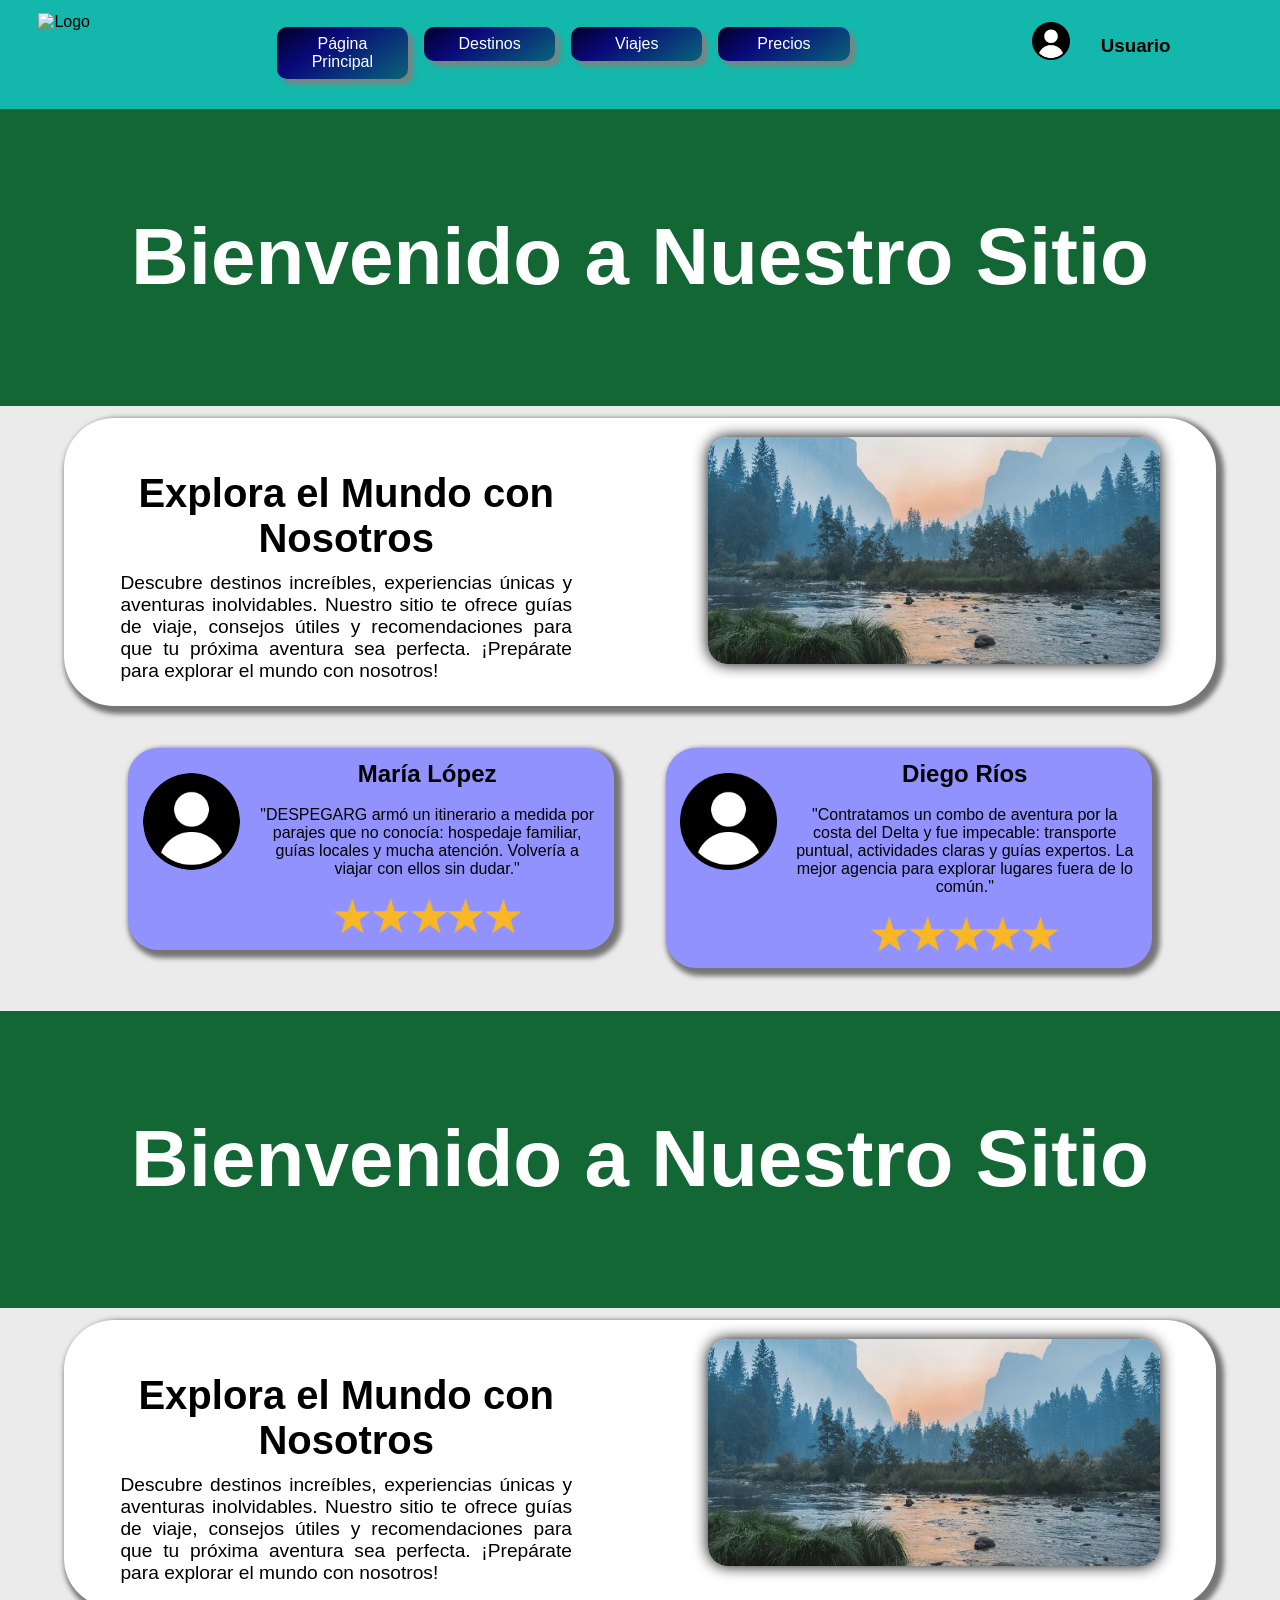
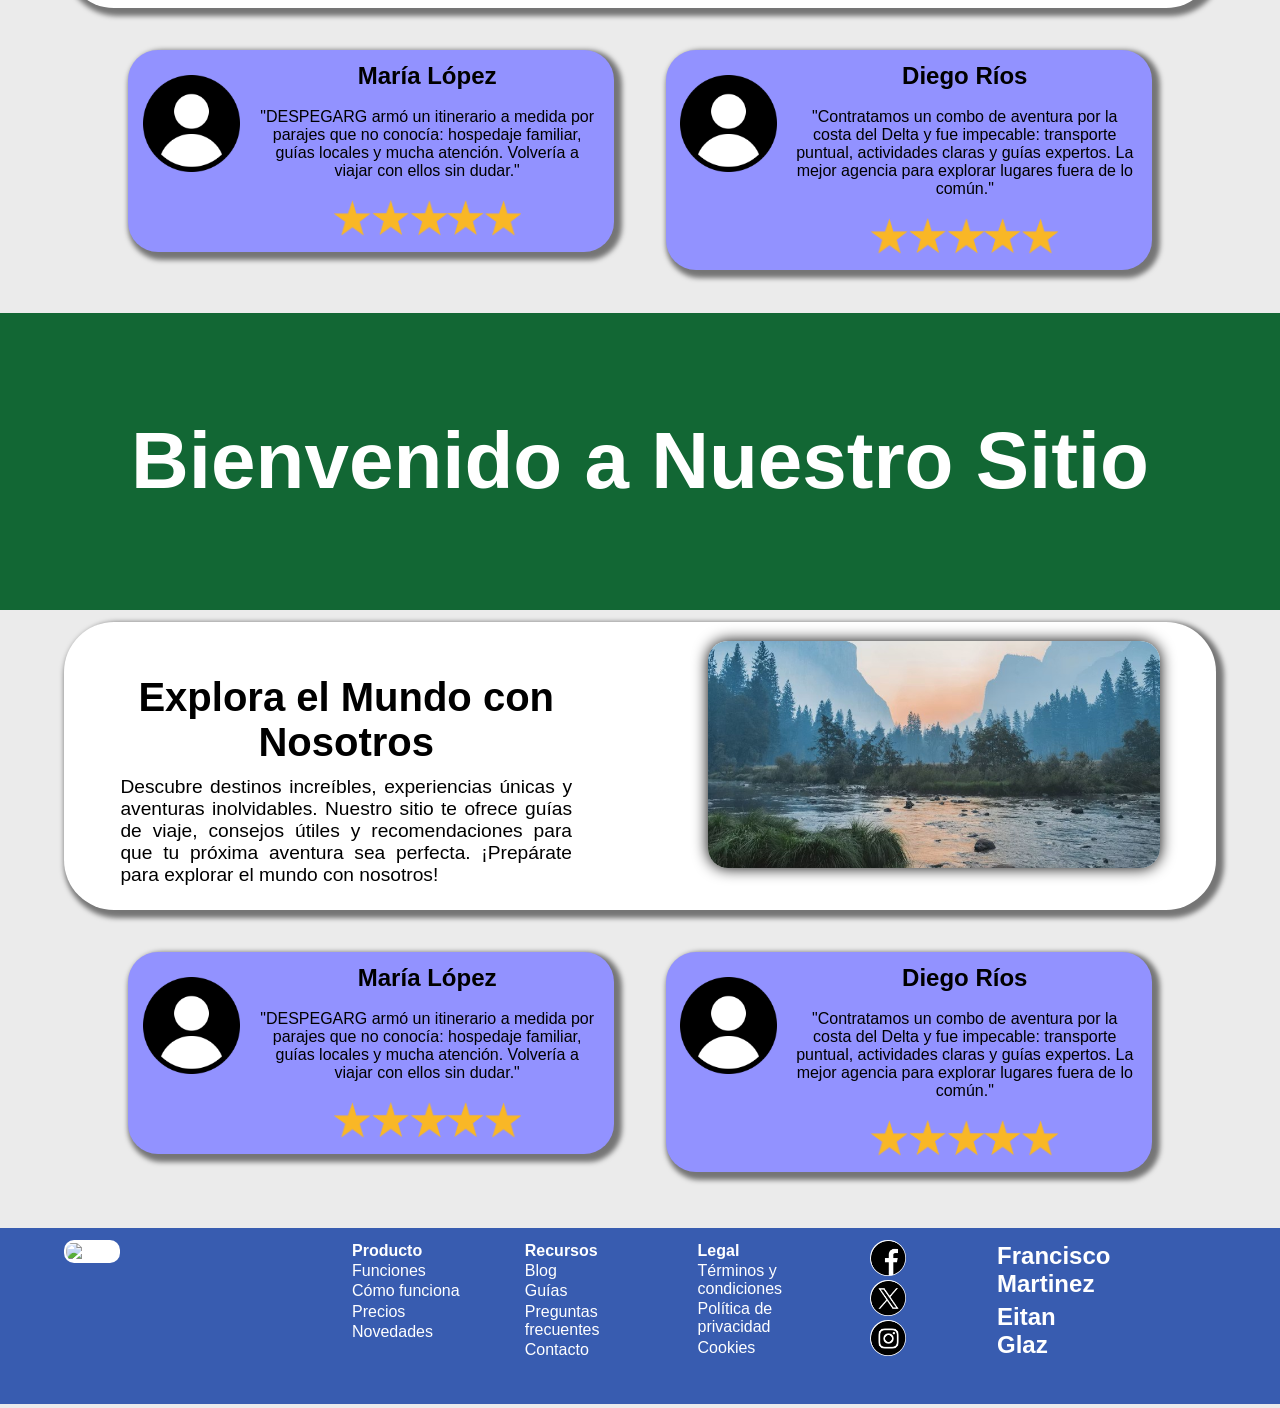
==== sitio/Destinos.html @ 337cfd28 "Empeze la pagina de precios" ====
<!DOCTYPE html>
<html lang="en">
<head>
    <meta charset="UTF-8">
    <meta name="viewport" content="width=device-width, initial-scale=1.0">
    <link rel="stylesheet" href="style.css">
    <title>Document</title>
</head>

<body>
    <header class="h1">
        <img src="img/despegar.png" alt="Logo">
        <nav class="h1">
            <ul class="h1">
                <li class="h1"><a href="index.html">Página Principal</a></li>
                <li class="h1"><a href="Destinos.html">Destinos</a></li>
                <li class="h1"><a href="Viaje.html">Viajes</a></li>
                <li class="h1"><a href="precios.html">Precios</a></li>
            </ul>
        </nav>
        <div>
            <img src="img/usuario.png" alt="User">
            <h3>Usuario</h3>
        </div>
    </header>

    <main>
        <section class="banner" style="background-color: #126734;">
                <h1>Bienvenido a Nuestro Sitio</h1>
        </section>
        <section class="doble">
            <div class="izquierda">
                <h1>Explora el Mundo con Nosotros</h1>
                <p>Descubre destinos increíbles, experiencias únicas y aventuras inolvidables. Nuestro sitio te ofrece guías de viaje, consejos útiles y recomendaciones para que tu próxima aventura sea perfecta. ¡Prepárate para explorar el mundo con nosotros!</p>
            </div>
            <div class="derecha">
                 <img src="img/foto.jpg" alt="Travel Image">   
            </div>
        </section>
        <section class="reseña">
            <div class="floatIzquierda">
                <img class="circulo" src="img/usuario.png" alt="">
                <div>
                    <h2>María López</h2>
                    <p>"DESPEGARG armó un itinerario a medida por parajes que no conocía: hospedaje familiar, guías locales y mucha atención. Volvería a viajar con ellos sin dudar."</p>
                    <img class="estrellas" src="img/5_ESTRELLAS.png" alt="">
                </div>
            </div>
             <div class="floatDerecha">
                <img src="img/usuario.png" alt="">
                <div>
                    <h2>Diego Ríos</h2>
                    <p>"Contratamos un combo de aventura por la costa del Delta y fue impecable: transporte puntual, actividades claras y guías expertos. La mejor agencia para explorar lugares fuera de lo común."</p>
                    <img class="estrellas" src="img/5_ESTRELLAS.png" alt="">
                </div>
            </div>
        </section>
        <section class="banner" style="background-color: #126734;">
                <h1>Bienvenido a Nuestro Sitio</h1>
        </section>
        <section class="doble">
            <div class="izquierda">
                <h1>Explora el Mundo con Nosotros</h1>
                <p>Descubre destinos increíbles, experiencias únicas y aventuras inolvidables. Nuestro sitio te ofrece guías de viaje, consejos útiles y recomendaciones para que tu próxima aventura sea perfecta. ¡Prepárate para explorar el mundo con nosotros!</p>
            </div>
            <div class="derecha">
                 <img src="img/foto.jpg" alt="Travel Image">   
            </div>
        </section>
        <section class="reseña">
            <div class="floatIzquierda">
                <img src="img/usuario.png" alt="">
                <div>
                    <h2>María López</h2>
                    <p>"DESPEGARG armó un itinerario a medida por parajes que no conocía: hospedaje familiar, guías locales y mucha atención. Volvería a viajar con ellos sin dudar."</p>
                    <img class="estrellas" src="img/5_ESTRELLAS.png" alt="">
                </div>
            </div>
             <div class="floatDerecha">
                <img src="img/usuario.png" alt="">
                <div>
                    <h2>Diego Ríos</h2>
                    <p>"Contratamos un combo de aventura por la costa del Delta y fue impecable: transporte puntual, actividades claras y guías expertos. La mejor agencia para explorar lugares fuera de lo común."</p>
                    <img class="estrellas" src="img/5_ESTRELLAS.png" alt="">
                </div>
            </div>
        </section>
        <section class="banner" style="background-color: #126734;">
                <h1>Bienvenido a Nuestro Sitio</h1>
        </section>
        <section class="doble">
            <div class="izquierda">
                <h1>Explora el Mundo con Nosotros</h1>
                <p>Descubre destinos increíbles, experiencias únicas y aventuras inolvidables. Nuestro sitio te ofrece guías de viaje, consejos útiles y recomendaciones para que tu próxima aventura sea perfecta. ¡Prepárate para explorar el mundo con nosotros!</p>
            </div>
            <div class="derecha">
                 <img src="img/foto.jpg" alt="Travel Image">   
            </div>
        </section>
        <section class="reseña">
            <div class="floatIzquierda">
                <img src="img/usuario.png" alt="">
                <div>
                    <h2>María López</h2>
                    <p>"DESPEGARG armó un itinerario a medida por parajes que no conocía: hospedaje familiar, guías locales y mucha atención. Volvería a viajar con ellos sin dudar."</p>
                    <img class="estrellas" src="img/5_ESTRELLAS.png" alt="">
                </div>
            </div>
             <div class="floatDerecha">
                <img src="img/usuario.png" alt="">
                <div>
                    <h2>Diego Ríos</h2>
                    <p>"Contratamos un combo de aventura por la costa del Delta y fue impecable: transporte puntual, actividades claras y guías expertos. La mejor agencia para explorar lugares fuera de lo común."</p>
                    <img class="estrellas" src="img/5_ESTRELLAS.png" alt="">
                </div>
            </div>
        </section>
    </main>

    <footer>
        <div class="columna columnaBig">
            <img src="img/despegar.png" alt="Logo">
        </div>
        <div class="columna columnaSmall">
            <p><strong>Producto</strong></p>
            <p>Funciones</p>
            <p>Cómo funciona</p>
            <p>Precios</p>
            <p>Novedades</p>
        </div>
        <div class="columna columnaSmall">
            <p><strong>Recursos</strong></p>
            <p>Blog</p>
            <p>Guías</p>
            <p>Preguntas frecuentes</p>
            <p>Contacto</p>
        </div>
        <div class="columna columnaSmall">
            <p><strong>Legal</strong></p>
            <p>Términos y condiciones</p>
            <p>Política de privacidad</p>
            <p>Cookies</p>
        </div>
        <div class="columna columnaRedes">
                <img src="img/facebook.png" alt="" width="">
                <img src="img/twitter.png" alt="">
                <img src="img/instagram.png" alt="">
        </div>
            <div class="columna columnaSmall">
            <h2>Francisco Martinez</h2>
            <h2>Eitan Glaz</h2>
        </div>

    </footer>
</body>

</html>
---- sitio/style.css ----
*{
    margin: 0%;
    padding: 0%;
}

body{
    font-family: Arial, Helvetica, sans-serif;
    background-color: rgb(235, 235, 235);
}

/* Tipo de section: header */

.h1{
    background-color: #13B7AB;
    width: 100%;
    display: inline-block; /*Fórmula para determinar contenedores*/
    box-shadow: 4px 4px 5px 4px rgba(0,0,0,0.5);
}
.fixed{
    position: sticky;
    top: 0;
    left: 0;
    width: 100%;
    z-index: 1000;
}
.h1 img{
    width: 15%;
    margin-left: 3%;
    margin-top: 1%;
    margin-bottom: 1%;
    float: left;
}
.h1 nav{
    width: 50%;
    margin-left: 3%;
    margin-top: 1.5%;
    margin-bottom: 1%;
    display: inline-block;
    box-shadow: none;
}
.h1 nav ul{
    box-shadow: none;
}
.h1 nav ul li{
    text-align: center;
    width: 18%;
    box-shadow: 5px 5px 5px grey;
    border-radius: 10px;
    background: #020024;
    background: linear-gradient(145deg,rgba(2, 0, 36, 1) 0%, rgba(9, 9, 121, 1) 35%, rgba(9, 100, 121, 1) 100%);
    padding: 1.25%;
    margin: 1.25%;
    margin-bottom: 2%;
    list-style: none;
    float: left;
}
.h1 nav ul li a{
    text-decoration: none;
    color: rgb(255, 255, 255);
}
.h1 div{
    width: 20%;
    margin-top: 1.5%;
    margin-bottom: 1%;
    float: right;
}
.h1 div h3{
    margin-top: 6%;
    margin-left: 30%;
}
/* Tipo de section: baner */

.banner{
    display: inline-block;
    width: 100%;
}

.banner h1{
    color: white;
    text-align: center;
    padding: 8%;
    font-size: 500%;
}

/* Tipo de section: doble*/

.doble{
    display: inline-block;
    width: 90%;
    margin-top: 1%;
    padding-top: 1%;
    padding-bottom: 1%;
    margin-left: 5%;
    margin-right: 5%;
    background-color: white;
    border-radius: 50px;
    box-shadow: 4px 4px 5px 4px rgba(0,0,0,0.5);
}

.doble img{
    width: 80%;
    margin: 1%;
    margin-left: 10%;
    margin-right: 10%;
    height: fit-content;
    border-radius: 20px;
    box-shadow: 0px 0px 15px 0px #000000;
}

.doble h1{
    padding-top: 5%;
    margin: 2%;
    text-align: center;
    margin-left: 5%;
    margin-right: 5%;
    font-size: 250%;
}
.doble p{
    margin: 2%;
    text-align: justify;
    margin-left: 10%;
    margin-right: 10%;
    font-size: 120%;
}

.izquierda{
    width: 49%;
    float: left;
}

.izquierda img{
    float: right;
}

.derecha{
    width: 49%;
    float: right;
}

/* Tipo de section: reseña*/

.reseña{
    display: inline-block;
    width: 100%;
}

.reseña div{
    background-color: rgb(146, 146, 255);
    width: 38%;
    display: inline-block;
    border-radius: 30px;
    box-shadow: 4px 4px 5px 4px rgba(0,0,0,0.5);
}

.floatIzquierda{
    float: left;
    margin-left: 10%;
    margin-top: 3%;
    margin-bottom: 3%;
}

.floatDerecha{
    float: right;
    margin-right: 10%;
    margin-top: 3%;
    margin-bottom: 3%;
}

.reseña div img{
    width: 20%;
    margin-top: 5%;
    margin-left: 3%;
    margin-bottom: 5%;
    float: left;;
}

.circulo{
    border-radius: 100%;
}

.estrellas{
    width: 50% !important;
    margin-top: 0% !important;
    margin-left: 25% !important;
    margin-bottom: 3% !important;
    float: none !important;
}

.reseña div div{
    width: 77%;
    float: right;
    background-color: transparent;
    box-shadow: none;
}

.reseña div div h2{
    text-align: center;
    margin-top: 3%;
}

.reseña div div p{
    text-align: center;
    margin: 5%;
}

/* section: publicidad */

.publicidad{
    display: inline-block;
    margin-top: 2%;
    padding: 1.5%;
    width: 87%;
    margin-left: 5%;
    margin-right: 5%;
    background-color: #385CB0;
    border-radius: 50px;
    box-shadow: 4px 4px 5px 4px rgba(0,0,0,0.5);
}

.publicidad div{
    margin-bottom: 1%;
    margin-top: 1%;
}

.publicidad h1{
    margin-bottom: 2%;
    text-align: center;
    margin-left: 5%;
    margin-right: 5%;
    font-size: 250%;
}

.publicidad p{
    margin: 2%;
    text-align: justify;
    margin-left: 5%;
    margin-right: 5%;
    font-size: 120%;
}

.publicidad li{
    text-align: center;
    width: 18%;
    box-shadow: 5px 5px 5px grey;
    border-radius: 10px;
    background: #020024;
    background: linear-gradient(145deg,rgba(2, 0, 36, 1) 0%, rgba(9, 9, 121, 1) 35%, rgba(9, 100, 121, 1) 100%);
    padding: 1.25%;
    padding-left: 15%;
    padding-right: 15%;
    margin: 1.25%;
    margin-bottom: 4%;
    list-style: none;
    margin-left: 30%;
}

.publicidad a{
    color: white;
    font-size: 200%;
    text-decoration: none;
}

/* Footer */

footer {
        display: inline-block;
        padding-left: 5%;
        padding-right: 5%;
        width: 90%;
        margin-top: 1%;
        padding-top: 1%;
        padding-bottom: 3%;
        background-color: #385CB0;
    }
    
    .columna {
        float: left;
        width: fit-content;
        margin-right: 5%;
        color: rgb(255, 255, 255);
    }
    
    .columnaSmall {
        width: 10%;
    }

    .columnaBig {
        width: 20%;
        
    }

    .columnaBig img {
        width: 100%;
    }
    
    .columna img {
        background-color: rgb(255, 255, 255);
        padding: 1%;
        border-radius: 10px;
    }
    
    .columna p {
        margin-bottom: 2%;
        margin-top: 1%;
    }

    .columna h2 {
        margin-bottom: 5%;
        margin-top: 1%;
    }

    .columnaRedes {
       width: 6%;
    }
    .columnaRedes img{
        width: 50%;
        margin-right: 25%;
        border-radius: 100%;
        background-color: rgb(255, 255, 255);
    }
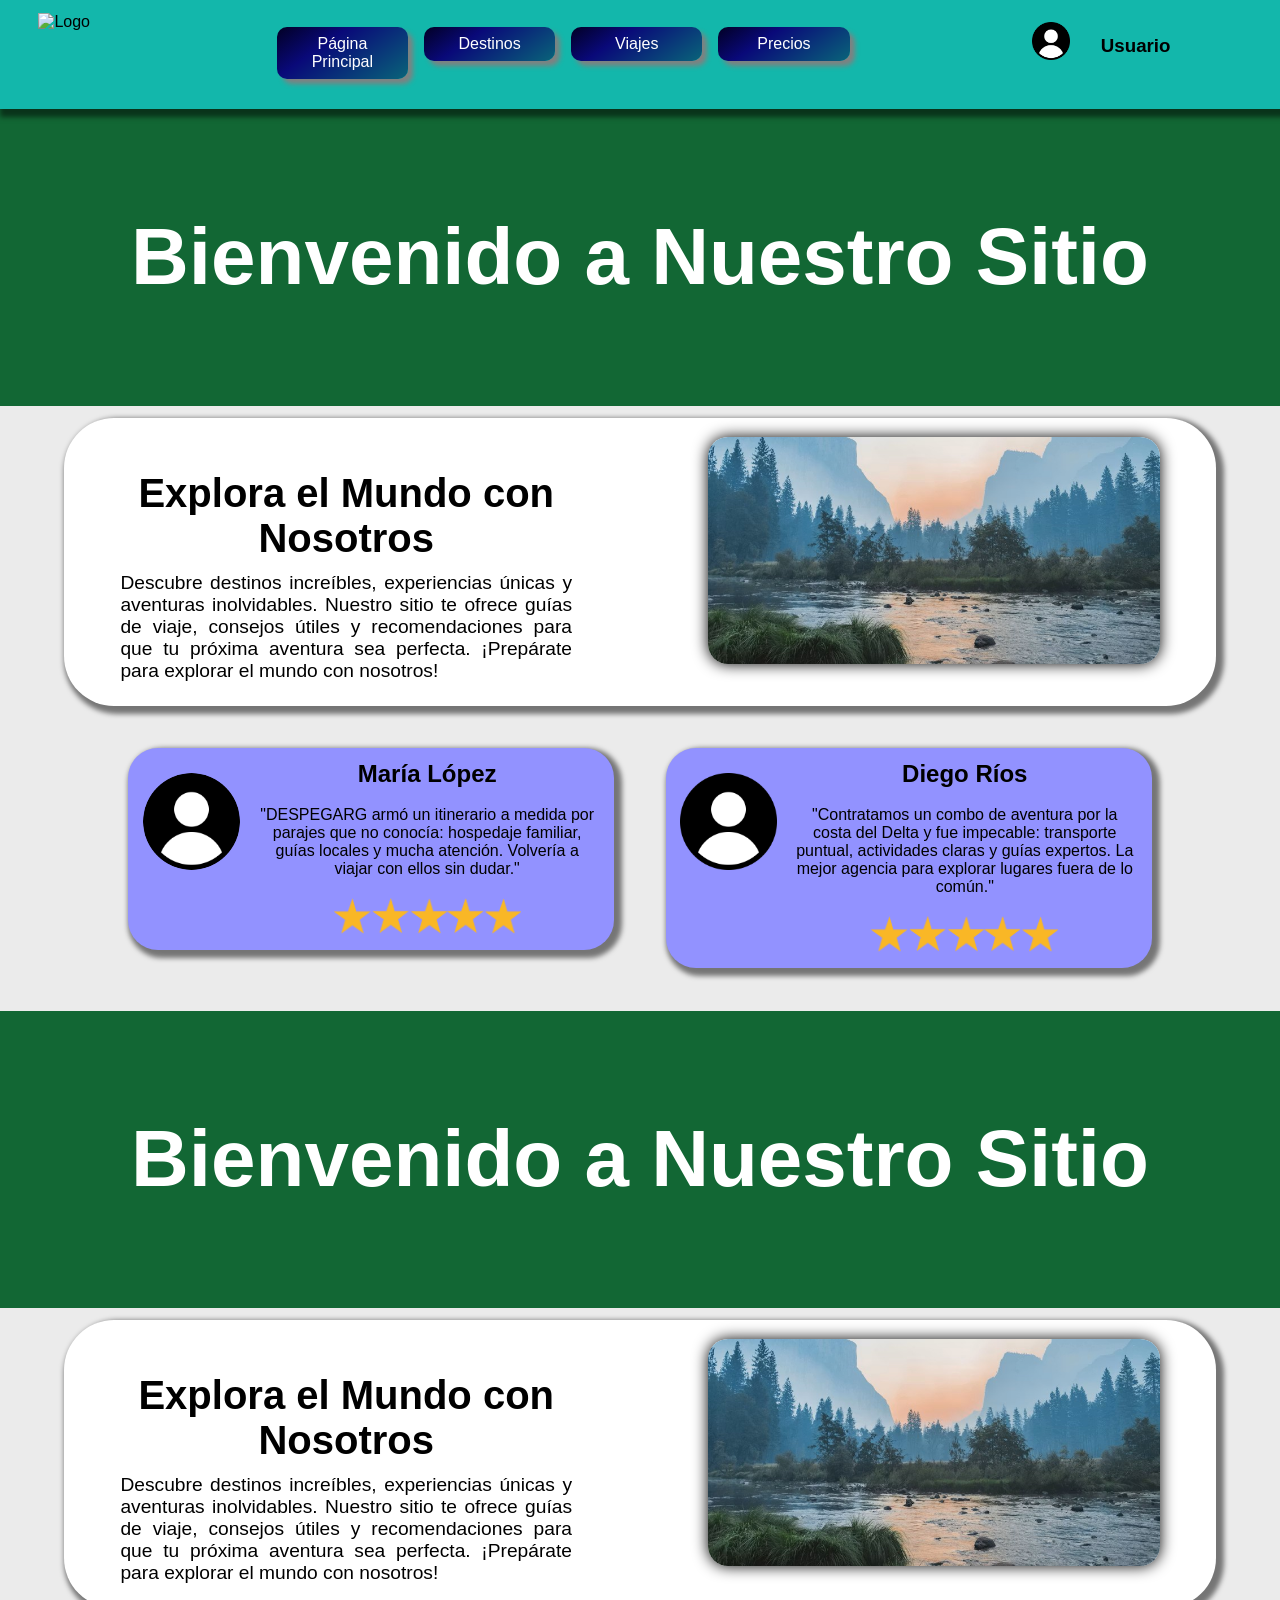
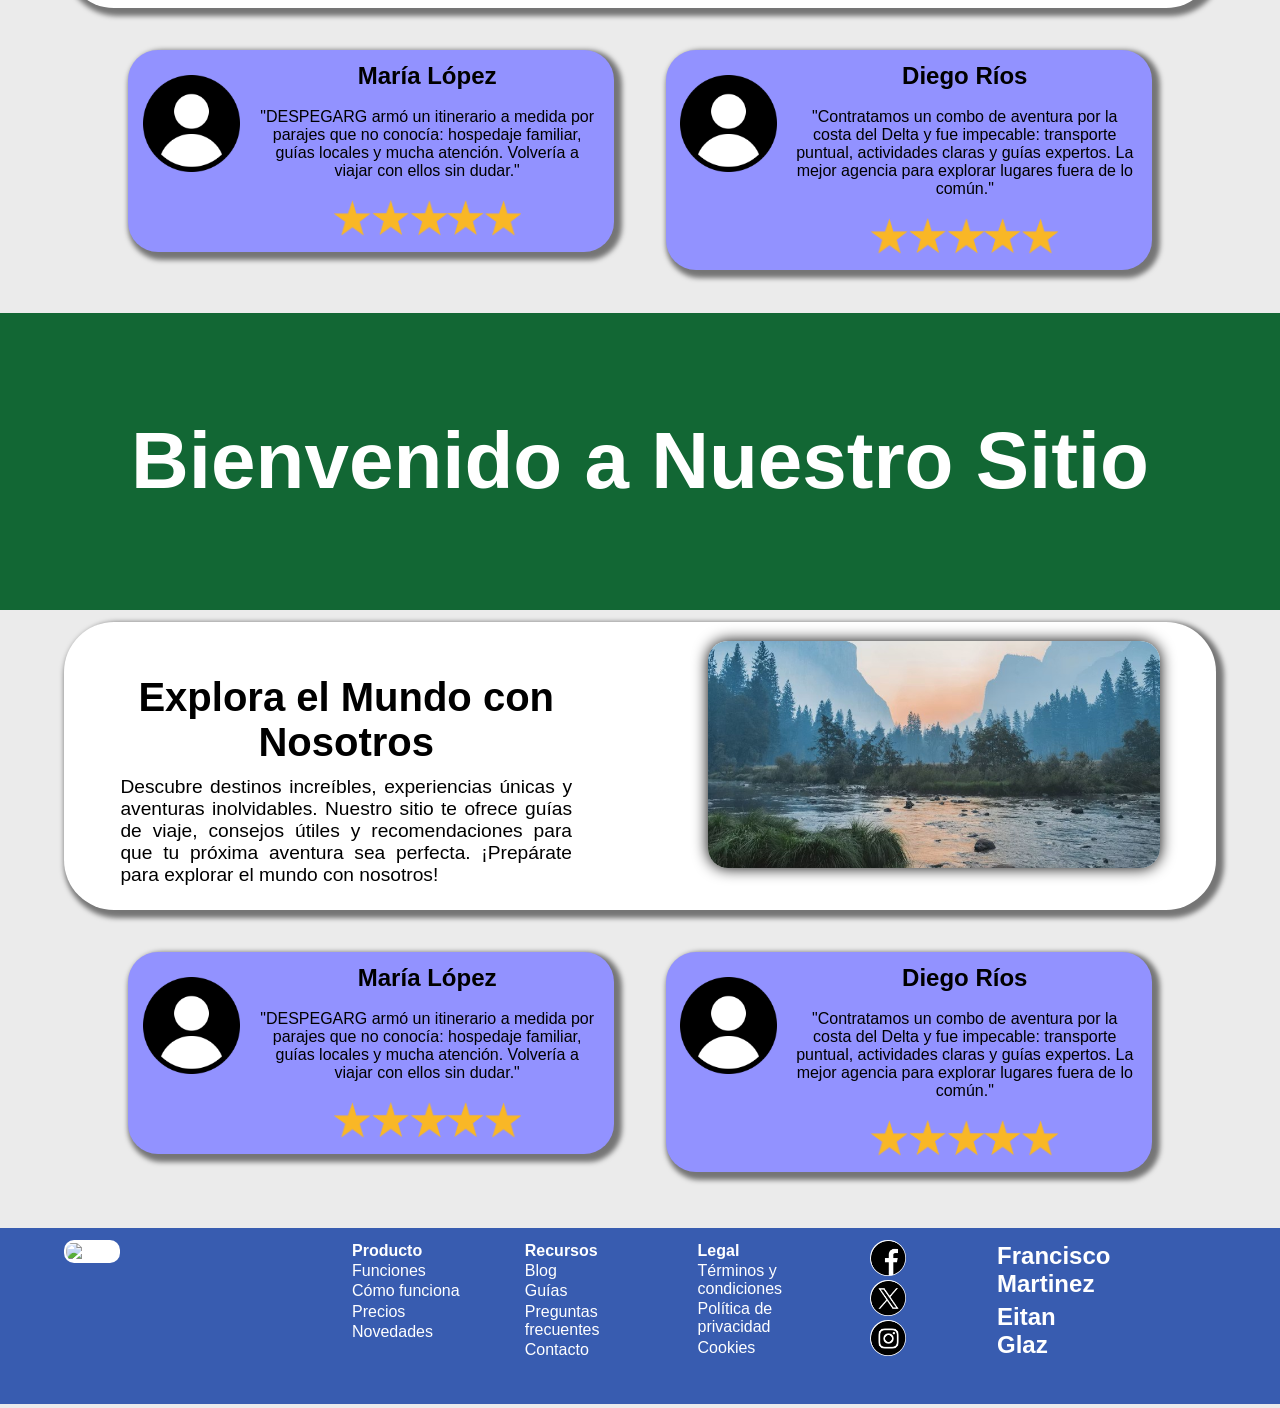
==== commit 903ea24f: "Cambios menores" ====
--- a/sitio/Destinos.html
+++ b/sitio/Destinos.html
@@ -8,7 +8,7 @@
 </head>
 
 <body>
-    <header class="h1">
+    <header class="h1 fixed">
         <img src="img/despegar.png" alt="Logo">
         <nav class="h1">
             <ul class="h1">
--- a/sitio/style.css
+++ b/sitio/style.css
@@ -317,4 +317,78 @@
         margin-right: 25%;
         border-radius: 100%;
         background-color: rgb(255, 255, 255);
-    }+    }
+
+    .Planes{
+        display: inline-block;
+        width: 100%;
+    }
+
+    .Planes div{
+        background-color: white;
+        box-shadow: 4px 4px 5px 4px rgba(0,0,0,0.5);
+        float: left;
+        margin-left: 5%;
+        width: 22%;
+        padding: 1%;
+        padding-left: 4%;
+        border: 1px solid black;
+        border-radius: 20px;
+    }
+
+    .Planes h1{
+        margin-top: 4%;
+        margin-bottom: 4%;
+        font-size: 300%;
+    }
+
+    .Planes div ul{
+        margin-top: 5%;
+        margin-bottom: 5%;
+    }
+
+    .Planes div ul li{
+        font-size: 160%;
+        margin-bottom: 2%;
+    }
+
+    .boton{
+    text-align: center;
+    box-shadow: 5px 5px 5px grey;
+    border-radius: 10px;
+    background: #020024;
+    background: linear-gradient(145deg,rgba(2, 0, 36, 1) 0%, rgba(9, 9, 121, 1) 35%, rgba(9, 100, 121, 1) 100%);
+    padding: 5%;
+    padding-left: 15%;
+    padding-right: 15%;
+    margin: 1.25%;
+    margin-right: 10%;
+    margin-bottom: 4%;
+    list-style: none;
+}
+
+.boton a{
+    color: white;
+    font-size: 200%;
+    text-decoration: none;
+}
+.Presentacion{
+    background-color: rgb(255, 255, 255);
+    margin-left: 8%;
+    margin-right: 8%;
+    padding: 2%;
+    border: 1px solid black;
+    border-radius: 20px;
+    margin-top: 3%;
+    box-shadow: 4px 4px 5px 4px rgba(0,0,0,0.5);
+}
+
+.Presentacion h1{
+    font-size: xx-large;
+    margin-bottom: 3%;
+}
+
+.Presentacion p{
+    text-align: justify;
+    font-size: 130%;
+}
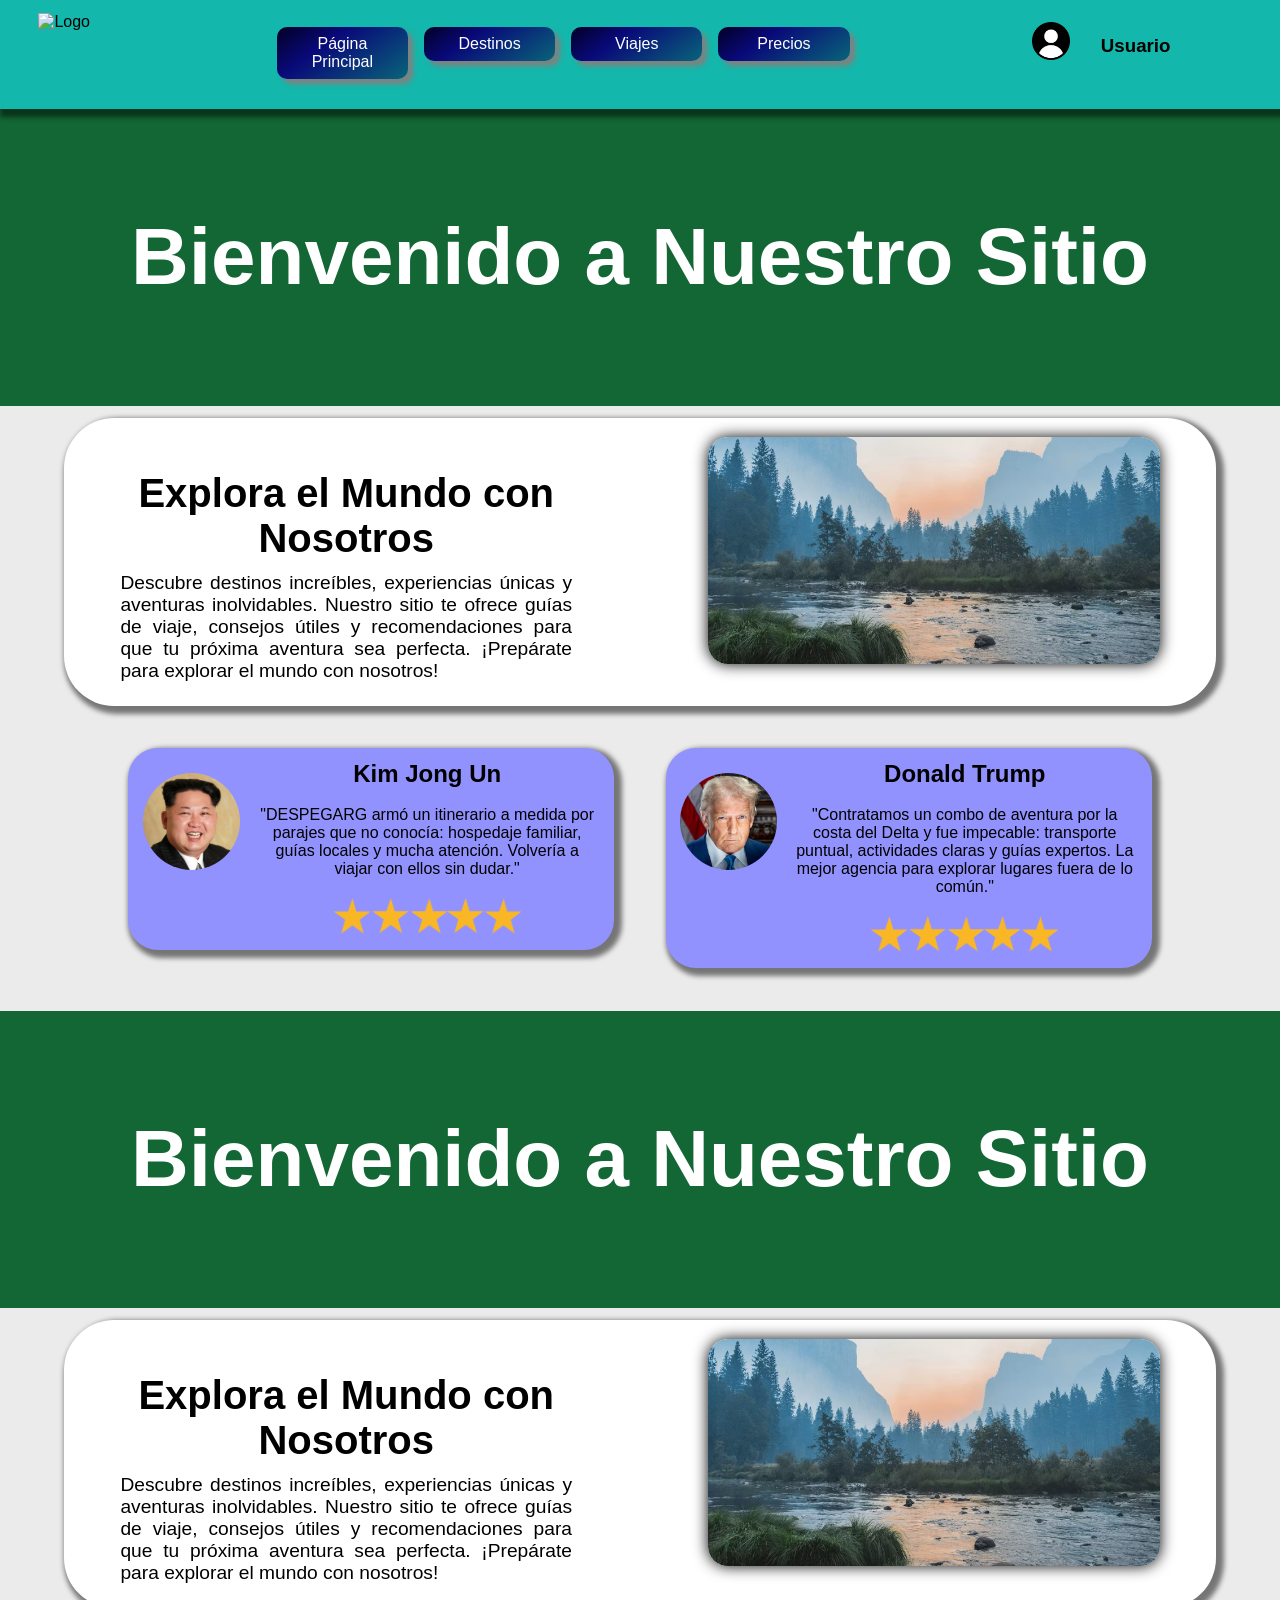
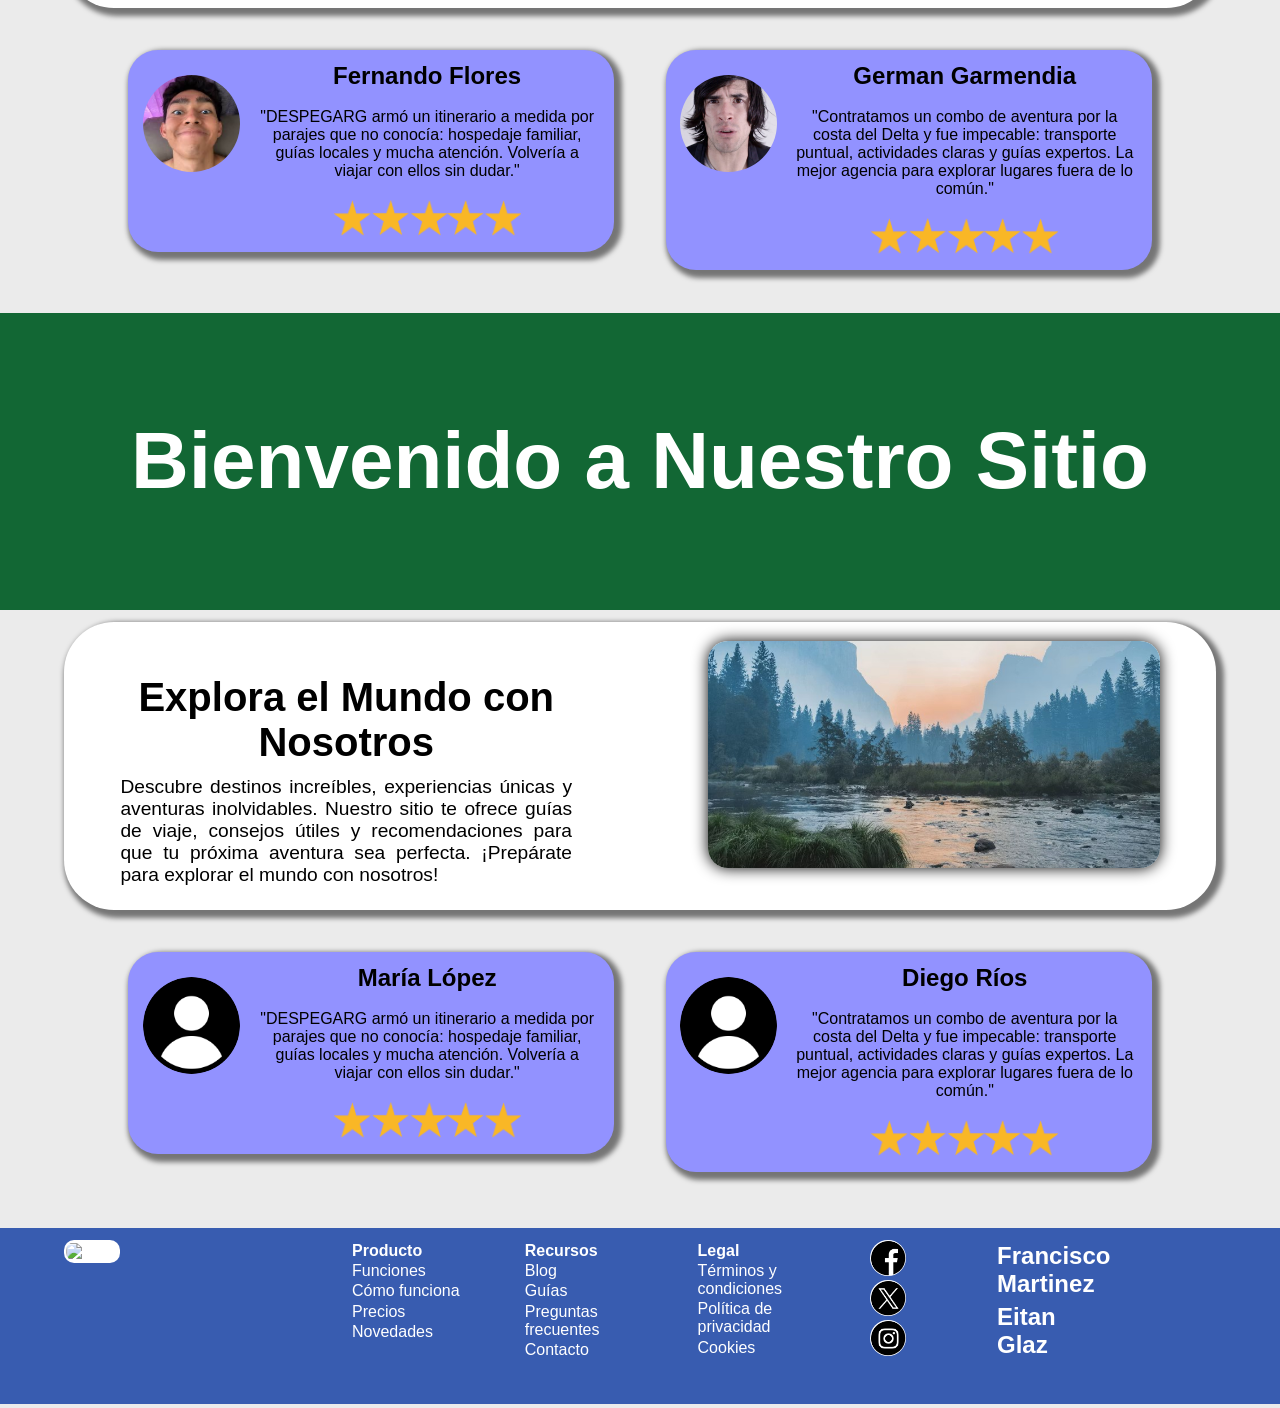
==== commit 5c1cea78: "Avanzamos las reseñas" ====
--- a/sitio/Destinos.html
+++ b/sitio/Destinos.html
@@ -39,17 +39,17 @@
         </section>
         <section class="reseña">
             <div class="floatIzquierda">
-                <img class="circulo" src="img/usuario.png" alt="">
+                <img class="circulo" src="img/Kim.jpg" alt="">
                 <div>
-                    <h2>María López</h2>
+                    <h2>Kim Jong Un</h2>
                     <p>"DESPEGARG armó un itinerario a medida por parajes que no conocía: hospedaje familiar, guías locales y mucha atención. Volvería a viajar con ellos sin dudar."</p>
                     <img class="estrellas" src="img/5_ESTRELLAS.png" alt="">
                 </div>
             </div>
              <div class="floatDerecha">
-                <img src="img/usuario.png" alt="">
+                <img class="circulo" src="img/Donald.jpg" alt="">
                 <div>
-                    <h2>Diego Ríos</h2>
+                    <h2>Donald Trump</h2>
                     <p>"Contratamos un combo de aventura por la costa del Delta y fue impecable: transporte puntual, actividades claras y guías expertos. La mejor agencia para explorar lugares fuera de lo común."</p>
                     <img class="estrellas" src="img/5_ESTRELLAS.png" alt="">
                 </div>
@@ -69,17 +69,17 @@
         </section>
         <section class="reseña">
             <div class="floatIzquierda">
-                <img src="img/usuario.png" alt="">
+                <img class="circulo" src="img/Fernando.jfif" alt="">
                 <div>
-                    <h2>María López</h2>
+                    <h2>Fernando Flores</h2>
                     <p>"DESPEGARG armó un itinerario a medida por parajes que no conocía: hospedaje familiar, guías locales y mucha atención. Volvería a viajar con ellos sin dudar."</p>
                     <img class="estrellas" src="img/5_ESTRELLAS.png" alt="">
                 </div>
             </div>
              <div class="floatDerecha">
-                <img src="img/usuario.png" alt="">
+                <img class="circulo" src="img/German.jpg" alt="">
                 <div>
-                    <h2>Diego Ríos</h2>
+                    <h2>German Garmendia</h2>
                     <p>"Contratamos un combo de aventura por la costa del Delta y fue impecable: transporte puntual, actividades claras y guías expertos. La mejor agencia para explorar lugares fuera de lo común."</p>
                     <img class="estrellas" src="img/5_ESTRELLAS.png" alt="">
                 </div>
@@ -99,7 +99,7 @@
         </section>
         <section class="reseña">
             <div class="floatIzquierda">
-                <img src="img/usuario.png" alt="">
+                <img class="circulo" src="img/usuario.png" alt="">
                 <div>
                     <h2>María López</h2>
                     <p>"DESPEGARG armó un itinerario a medida por parajes que no conocía: hospedaje familiar, guías locales y mucha atención. Volvería a viajar con ellos sin dudar."</p>
@@ -107,7 +107,7 @@
                 </div>
             </div>
              <div class="floatDerecha">
-                <img src="img/usuario.png" alt="">
+                <img class="circulo" src="img/usuario.png" alt="">
                 <div>
                     <h2>Diego Ríos</h2>
                     <p>"Contratamos un combo de aventura por la costa del Delta y fue impecable: transporte puntual, actividades claras y guías expertos. La mejor agencia para explorar lugares fuera de lo común."</p>
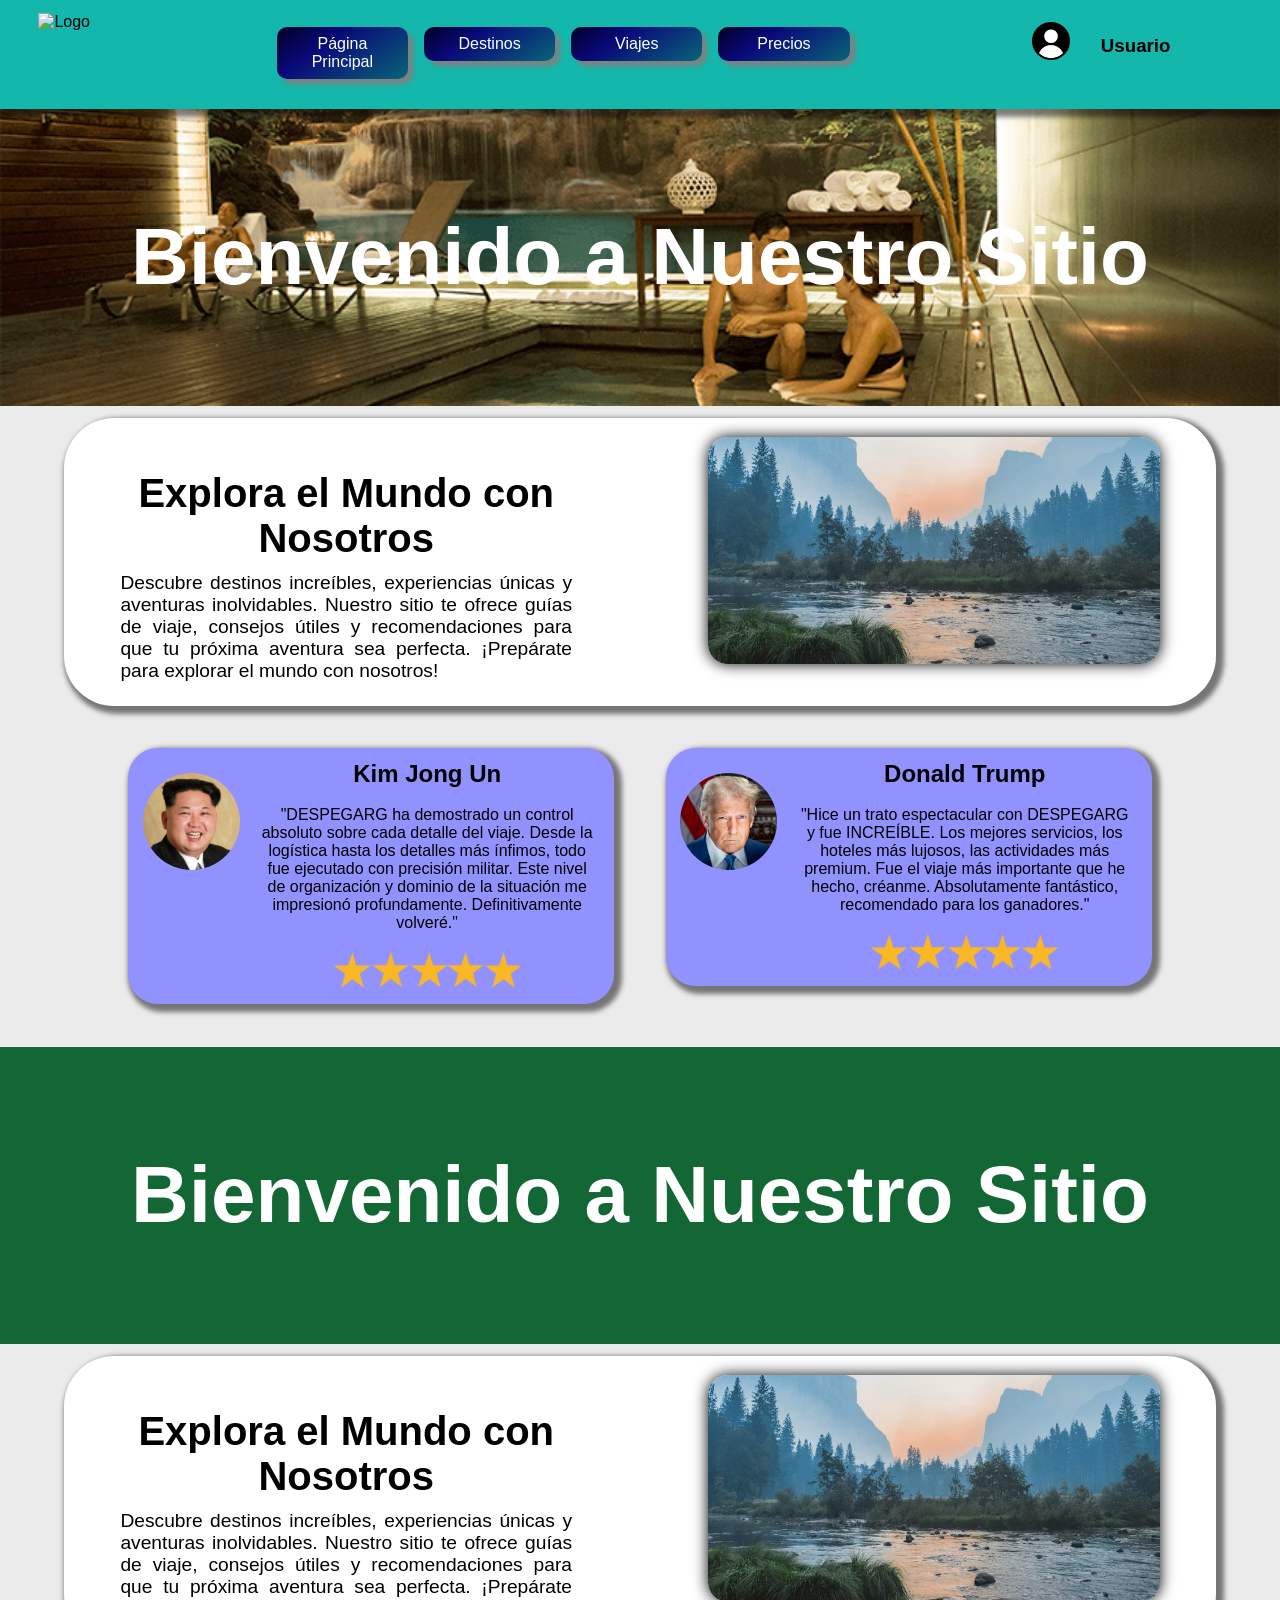
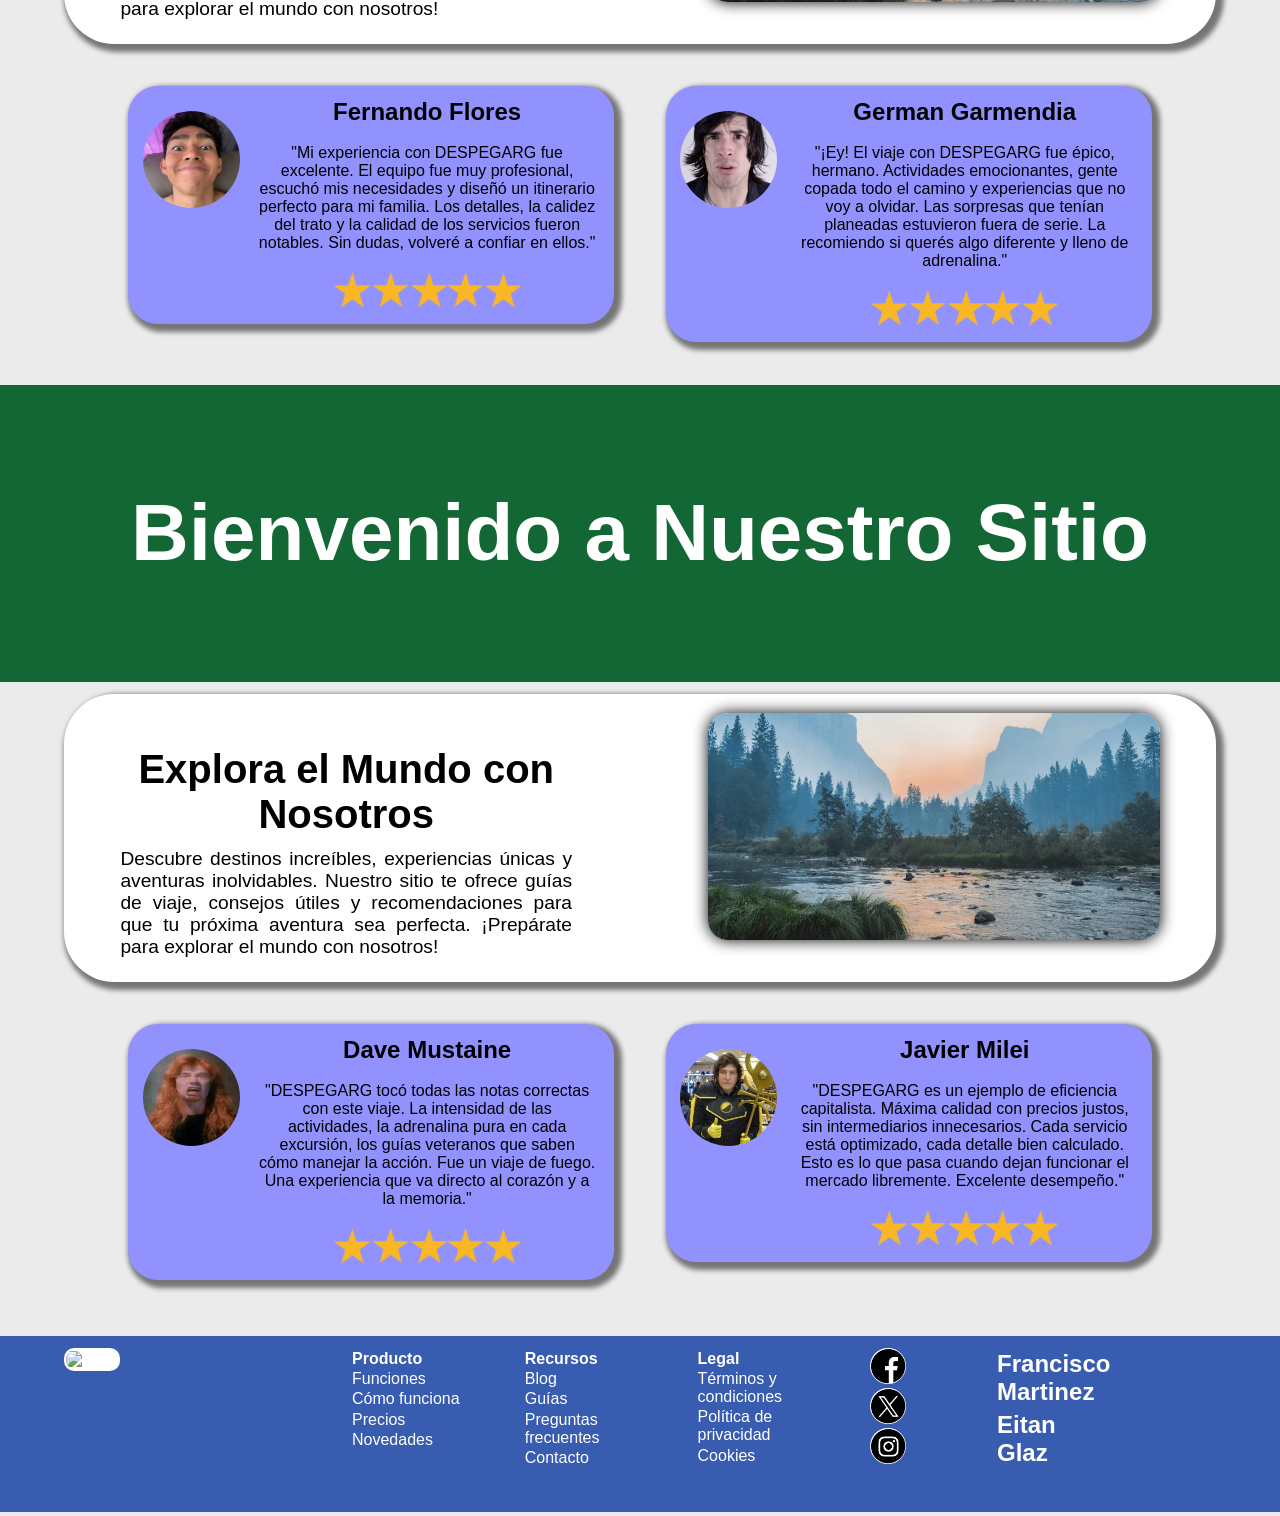
==== commit 8700e022: "texto reseñas agregado" ====
--- a/sitio/Destinos.html
+++ b/sitio/Destinos.html
@@ -25,7 +25,7 @@
     </header>
 
     <main>
-        <section class="banner" style="background-color: #126734;">
+        <section class="banner" style="background: url('img/spa-hotel-5-estrellas-3.png') no-repeat center center; background-size: cover;">
                 <h1>Bienvenido a Nuestro Sitio</h1>
         </section>
         <section class="doble">
@@ -42,7 +42,7 @@
                 <img class="circulo" src="img/Kim.jpg" alt="">
                 <div>
                     <h2>Kim Jong Un</h2>
-                    <p>"DESPEGARG armó un itinerario a medida por parajes que no conocía: hospedaje familiar, guías locales y mucha atención. Volvería a viajar con ellos sin dudar."</p>
+                    <p>"DESPEGARG ha demostrado un control absoluto sobre cada detalle del viaje. Desde la logística hasta los detalles más ínfimos, todo fue ejecutado con precisión militar. Este nivel de organización y dominio de la situación me impresionó profundamente. Definitivamente volveré."</p>
                     <img class="estrellas" src="img/5_ESTRELLAS.png" alt="">
                 </div>
             </div>
@@ -50,7 +50,7 @@
                 <img class="circulo" src="img/Donald.jpg" alt="">
                 <div>
                     <h2>Donald Trump</h2>
-                    <p>"Contratamos un combo de aventura por la costa del Delta y fue impecable: transporte puntual, actividades claras y guías expertos. La mejor agencia para explorar lugares fuera de lo común."</p>
+                    <p>"Hice un trato espectacular con DESPEGARG y fue INCREÍBLE. Los mejores servicios, los hoteles más lujosos, las actividades más premium. Fue el viaje más importante que he hecho, créanme. Absolutamente fantástico, recomendado para los ganadores."</p>
                     <img class="estrellas" src="img/5_ESTRELLAS.png" alt="">
                 </div>
             </div>
@@ -72,7 +72,7 @@
                 <img class="circulo" src="img/Fernando.jfif" alt="">
                 <div>
                     <h2>Fernando Flores</h2>
-                    <p>"DESPEGARG armó un itinerario a medida por parajes que no conocía: hospedaje familiar, guías locales y mucha atención. Volvería a viajar con ellos sin dudar."</p>
+                    <p>"Mi experiencia con DESPEGARG fue excelente. El equipo fue muy profesional, escuchó mis necesidades y diseñó un itinerario perfecto para mi familia. Los detalles, la calidez del trato y la calidad de los servicios fueron notables. Sin dudas, volveré a confiar en ellos."</p>
                     <img class="estrellas" src="img/5_ESTRELLAS.png" alt="">
                 </div>
             </div>
@@ -80,7 +80,7 @@
                 <img class="circulo" src="img/German.jpg" alt="">
                 <div>
                     <h2>German Garmendia</h2>
-                    <p>"Contratamos un combo de aventura por la costa del Delta y fue impecable: transporte puntual, actividades claras y guías expertos. La mejor agencia para explorar lugares fuera de lo común."</p>
+                    <p>"¡Ey! El viaje con DESPEGARG fue épico, hermano. Actividades emocionantes, gente copada todo el camino y experiencias que no voy a olvidar. Las sorpresas que tenían planeadas estuvieron fuera de serie. La recomiendo si querés algo diferente y lleno de adrenalina."</p>
                     <img class="estrellas" src="img/5_ESTRELLAS.png" alt="">
                 </div>
             </div>
@@ -99,18 +99,18 @@
         </section>
         <section class="reseña">
             <div class="floatIzquierda">
-                <img class="circulo" src="img/usuario.png" alt="">
+                <img class="circulo" src="img/eldave.jpg" alt="">
                 <div>
-                    <h2>María López</h2>
-                    <p>"DESPEGARG armó un itinerario a medida por parajes que no conocía: hospedaje familiar, guías locales y mucha atención. Volvería a viajar con ellos sin dudar."</p>
+                    <h2>Dave Mustaine</h2>
+                    <p>"DESPEGARG tocó todas las notas correctas con este viaje. La intensidad de las actividades, la adrenalina pura en cada excursión, los guías veteranos que saben cómo manejar la acción. Fue un viaje de fuego. Una experiencia que va directo al corazón y a la memoria."</p>
                     <img class="estrellas" src="img/5_ESTRELLAS.png" alt="">
                 </div>
             </div>
              <div class="floatDerecha">
-                <img class="circulo" src="img/usuario.png" alt="">
+                <img class="circulo" src="img/Milei.jpg" alt="">
                 <div>
-                    <h2>Diego Ríos</h2>
-                    <p>"Contratamos un combo de aventura por la costa del Delta y fue impecable: transporte puntual, actividades claras y guías expertos. La mejor agencia para explorar lugares fuera de lo común."</p>
+                    <h2>Javier Milei</h2>
+                    <p>"DESPEGARG es un ejemplo de eficiencia capitalista. Máxima calidad con precios justos, sin intermediarios innecesarios. Cada servicio está optimizado, cada detalle bien calculado. Esto es lo que pasa cuando dejan funcionar el mercado libremente. Excelente desempeño."</p>
                     <img class="estrellas" src="img/5_ESTRELLAS.png" alt="">
                 </div>
             </div>
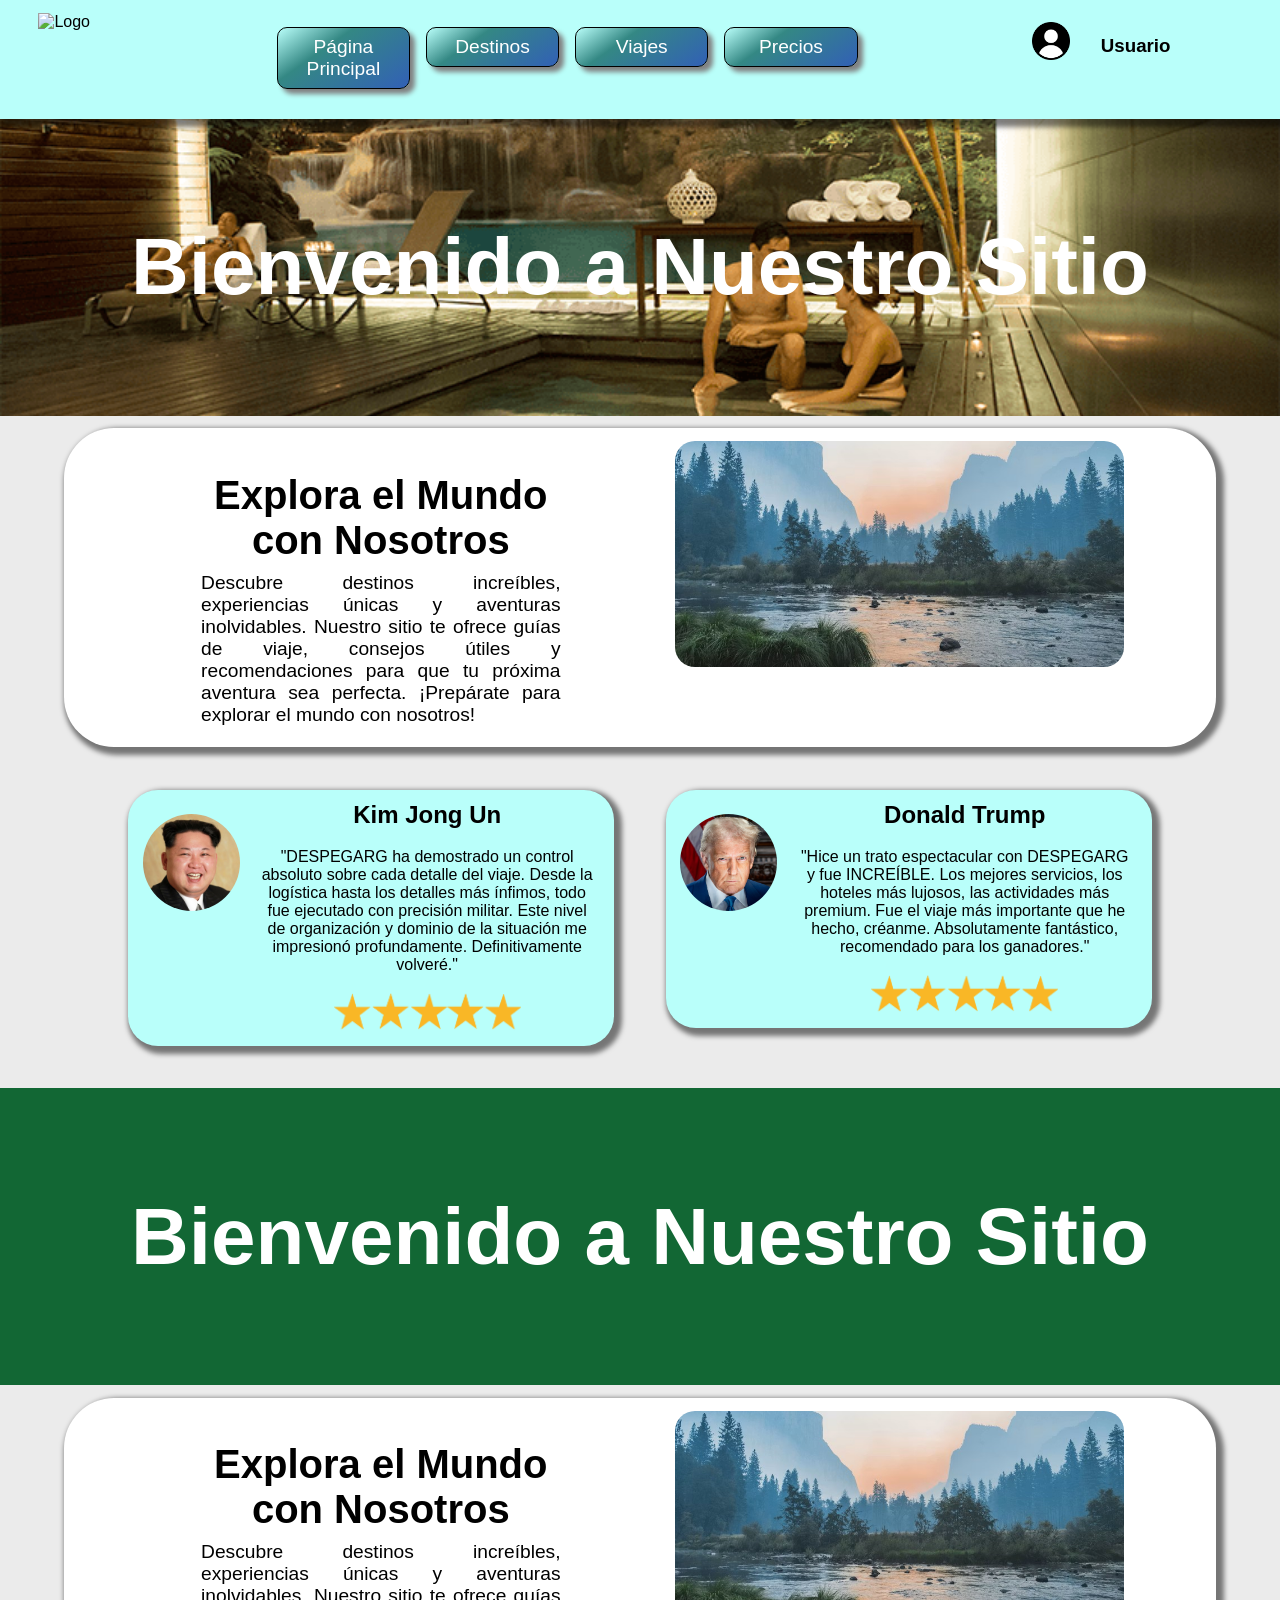
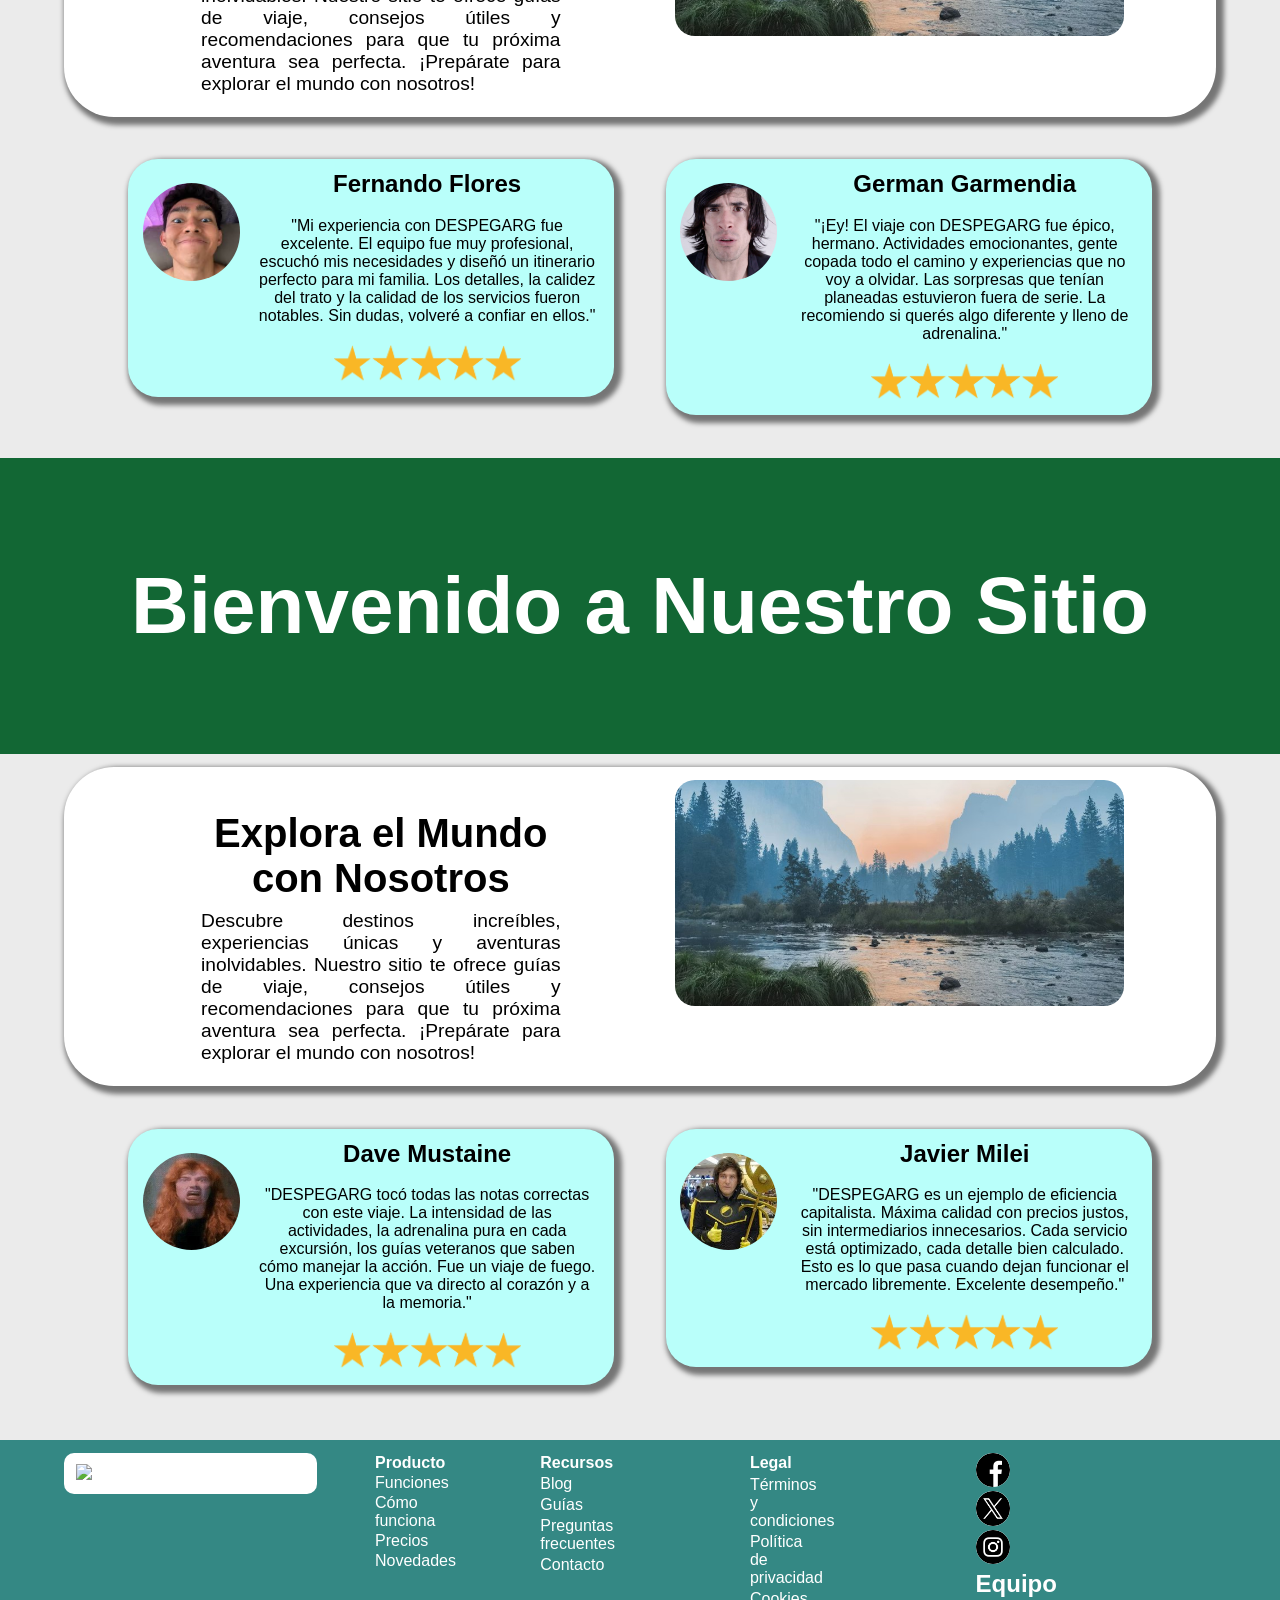
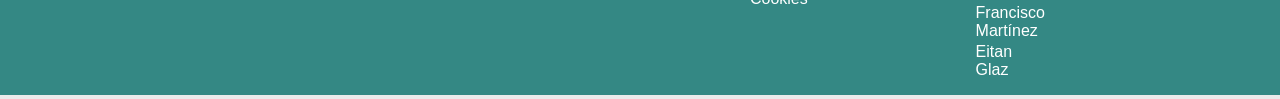
==== commit dd22383c: "refactorizacion casi total" ====
--- a/sitio/Destinos.html
+++ b/sitio/Destinos.html
@@ -8,14 +8,14 @@
 </head>
 
 <body>
-    <header class="h1 fixed">
+    <header class="h1">
         <img src="img/despegar.png" alt="Logo">
-        <nav class="h1">
-            <ul class="h1">
-                <li class="h1"><a href="index.html">Página Principal</a></li>
-                <li class="h1"><a href="Destinos.html">Destinos</a></li>
-                <li class="h1"><a href="Viaje.html">Viajes</a></li>
-                <li class="h1"><a href="precios.html">Precios</a></li>
+        <nav>
+            <ul>
+                <li class="boton"><a href="index.html">Página Principal</a></li>
+                <li class="boton"><a href="Destinos.html">Destinos</a></li>
+                <li class="boton"><a href="Viaje.html">Viajes</a></li>
+                <li class="boton"><a href="precios.html">Precios</a></li>
             </ul>
         </nav>
         <div>
@@ -33,9 +33,7 @@
                 <h1>Explora el Mundo con Nosotros</h1>
                 <p>Descubre destinos increíbles, experiencias únicas y aventuras inolvidables. Nuestro sitio te ofrece guías de viaje, consejos útiles y recomendaciones para que tu próxima aventura sea perfecta. ¡Prepárate para explorar el mundo con nosotros!</p>
             </div>
-            <div class="derecha">
-                 <img src="img/foto.jpg" alt="Travel Image">   
-            </div>
+                 <img class="derecha" src="img/foto.jpg" alt="Travel Image">   
         </section>
         <section class="reseña">
             <div class="floatIzquierda">
@@ -63,9 +61,7 @@
                 <h1>Explora el Mundo con Nosotros</h1>
                 <p>Descubre destinos increíbles, experiencias únicas y aventuras inolvidables. Nuestro sitio te ofrece guías de viaje, consejos útiles y recomendaciones para que tu próxima aventura sea perfecta. ¡Prepárate para explorar el mundo con nosotros!</p>
             </div>
-            <div class="derecha">
-                 <img src="img/foto.jpg" alt="Travel Image">   
-            </div>
+                 <img class="derecha"  src="img/foto.jpg" alt="Travel Image">   
         </section>
         <section class="reseña">
             <div class="floatIzquierda">
@@ -93,9 +89,7 @@
                 <h1>Explora el Mundo con Nosotros</h1>
                 <p>Descubre destinos increíbles, experiencias únicas y aventuras inolvidables. Nuestro sitio te ofrece guías de viaje, consejos útiles y recomendaciones para que tu próxima aventura sea perfecta. ¡Prepárate para explorar el mundo con nosotros!</p>
             </div>
-            <div class="derecha">
-                 <img src="img/foto.jpg" alt="Travel Image">   
-            </div>
+                 <img class="derecha" src="img/foto.jpg" alt="Travel Image">   
         </section>
         <section class="reseña">
             <div class="floatIzquierda">
@@ -118,38 +112,39 @@
     </main>
 
     <footer>
-        <div class="columna columnaBig">
+        <div class="imagenGrande">
             <img src="img/despegar.png" alt="Logo">
         </div>
-        <div class="columna columnaSmall">
+        <div>
             <p><strong>Producto</strong></p>
             <p>Funciones</p>
             <p>Cómo funciona</p>
             <p>Precios</p>
             <p>Novedades</p>
         </div>
-        <div class="columna columnaSmall">
+        <div>
             <p><strong>Recursos</strong></p>
             <p>Blog</p>
             <p>Guías</p>
             <p>Preguntas frecuentes</p>
             <p>Contacto</p>
         </div>
-        <div class="columna columnaSmall">
+        <div>
             <p><strong>Legal</strong></p>
             <p>Términos y condiciones</p>
             <p>Política de privacidad</p>
             <p>Cookies</p>
         </div>
-        <div class="columna columnaRedes">
+        <div class="columnaRedes">
                 <img src="img/facebook.png" alt="" width="">
                 <img src="img/twitter.png" alt="">
                 <img src="img/instagram.png" alt="">
         </div>
-            <div class="columna columnaSmall">
-            <h2>Francisco Martinez</h2>
-            <h2>Eitan Glaz</h2>
-        </div>
+            <div>
+                <h2>Equipo</h2>
+                <p>Francisco Martínez</p>
+                <p>Eitan Glaz</p>
+            </div>
 
     </footer>
 </body>
--- a/sitio/style.css
+++ b/sitio/style.css
@@ -11,12 +11,10 @@
 /* Tipo de section: header */
 
 .h1{
-    background-color: #13B7AB;
+    background-color: #b9fffa;
     width: 100%;
     display: inline-block; /*Fórmula para determinar contenedores*/
     box-shadow: 4px 4px 5px 4px rgba(0,0,0,0.5);
-}
-.fixed{
     position: sticky;
     top: 0;
     left: 0;
@@ -42,17 +40,12 @@
     box-shadow: none;
 }
 .h1 nav ul li{
-    text-align: center;
     width: 18%;
-    box-shadow: 5px 5px 5px grey;
-    border-radius: 10px;
-    background: #020024;
-    background: linear-gradient(145deg,rgba(2, 0, 36, 1) 0%, rgba(9, 9, 121, 1) 35%, rgba(9, 100, 121, 1) 100%);
     padding: 1.25%;
     margin: 1.25%;
     margin-bottom: 2%;
-    list-style: none;
-    float: left;
+    float: left;
+    font-size: 60%;
 }
 .h1 nav ul li a{
     text-decoration: none;
@@ -95,16 +88,6 @@
     background-color: white;
     border-radius: 50px;
     box-shadow: 4px 4px 5px 4px rgba(0,0,0,0.5);
-}
-
-.doble img{
-    width: 80%;
-    margin: 1%;
-    margin-left: 10%;
-    margin-right: 10%;
-    height: fit-content;
-    border-radius: 20px;
-    box-shadow: 0px 0px 15px 0px #000000;
 }
 
 .doble h1{
@@ -124,17 +107,17 @@
 }
 
 .izquierda{
-    width: 49%;
-    float: left;
-}
-
-.izquierda img{
+    width: 39%;
+    float: left;
+    margin-left: 8%;
+    border-radius: 20px;
+}
+
+.derecha{
+    width: 39%;
     float: right;
-}
-
-.derecha{
-    width: 49%;
-    float: right;
+    margin-right: 8%;
+    border-radius: 20px;
 }
 
 /* Tipo de section: reseña*/
@@ -145,7 +128,7 @@
 }
 
 .reseña div{
-    background-color: rgb(146, 146, 255);
+    background-color: #b9fffa;
     width: 38%;
     display: inline-block;
     border-radius: 30px;
@@ -212,7 +195,7 @@
     width: 87%;
     margin-left: 5%;
     margin-right: 5%;
-    background-color: #385CB0;
+    background-color: #348884;
     border-radius: 50px;
     box-shadow: 4px 4px 5px 4px rgba(0,0,0,0.5);
 }
@@ -238,133 +221,108 @@
     font-size: 120%;
 }
 
-.publicidad li{
-    text-align: center;
-    width: 18%;
-    box-shadow: 5px 5px 5px grey;
+/* Footer */
+
+footer {
+    display: inline-block;
+    padding-left: 5%;
+    padding-right: 5%;
+    width: 90%;
+    margin-top: 1%;
+    padding-top: 1%;
+    padding-bottom: 1%;
+    background-color: #348884;
+}
+
+.imagenGrande{
+    background-color: rgb(255, 255, 255);
+    padding: 1%;
     border-radius: 10px;
-    background: #020024;
-    background: linear-gradient(145deg,rgba(2, 0, 36, 1) 0%, rgba(9, 9, 121, 1) 35%, rgba(9, 100, 121, 1) 100%);
-    padding: 1.25%;
-    padding-left: 15%;
-    padding-right: 15%;
-    margin: 1.25%;
+    width: 20%;
+    float: left;
+    margin-right: 5%;
+}
+
+.imagenGrande img{
+    width: 100%;
+}
+
+footer div {
+    float: left;
+    color: rgb(255, 255, 255);
+    margin-right: 5%;
+}
+
+footer div p {
+    margin-bottom: 2%;
+    margin-top: 1%;
+    width: 10%;
+}
+
+footer div h2 {
+    margin-bottom: 5%;
+    margin-top: 1%;
+}
+
+.columnaRedes {
+    width: 6%;
+}
+
+.columnaRedes img{
+    width: 50%;
+    margin-right: 25%;
+    border-radius: 100%;
+    background-color: rgb(255, 255, 255);
+}
+
+
+.Planes{
+    display: inline-block;
+    width: 100%;
+}
+
+.Planes div{
+    background-color: white;
+    box-shadow: 4px 4px 5px 4px rgba(0,0,0,0.5);
+    float: left;
+    margin-left: 5%;
+    width: 22%;
+    padding: 1%;
+    padding-left: 4%;
+    border: 1px solid black;
+    border-radius: 20px;
+}
+
+.Planes h1{
+    margin-top: 4%;
     margin-bottom: 4%;
-    list-style: none;
-    margin-left: 30%;
-}
-
-.publicidad a{
-    color: white;
-    font-size: 200%;
-    text-decoration: none;
-}
-
-/* Footer */
-
-footer {
-        display: inline-block;
-        padding-left: 5%;
-        padding-right: 5%;
-        width: 90%;
-        margin-top: 1%;
-        padding-top: 1%;
-        padding-bottom: 3%;
-        background-color: #385CB0;
-    }
-    
-    .columna {
-        float: left;
-        width: fit-content;
-        margin-right: 5%;
-        color: rgb(255, 255, 255);
-    }
-    
-    .columnaSmall {
-        width: 10%;
-    }
-
-    .columnaBig {
-        width: 20%;
-        
-    }
-
-    .columnaBig img {
-        width: 100%;
-    }
-    
-    .columna img {
-        background-color: rgb(255, 255, 255);
-        padding: 1%;
-        border-radius: 10px;
-    }
-    
-    .columna p {
-        margin-bottom: 2%;
-        margin-top: 1%;
-    }
-
-    .columna h2 {
-        margin-bottom: 5%;
-        margin-top: 1%;
-    }
-
-    .columnaRedes {
-       width: 6%;
-    }
-    .columnaRedes img{
-        width: 50%;
-        margin-right: 25%;
-        border-radius: 100%;
-        background-color: rgb(255, 255, 255);
-    }
-
-    .Planes{
-        display: inline-block;
-        width: 100%;
-    }
-
-    .Planes div{
-        background-color: white;
-        box-shadow: 4px 4px 5px 4px rgba(0,0,0,0.5);
-        float: left;
-        margin-left: 5%;
-        width: 22%;
-        padding: 1%;
-        padding-left: 4%;
-        border: 1px solid black;
-        border-radius: 20px;
-    }
-
-    .Planes h1{
-        margin-top: 4%;
-        margin-bottom: 4%;
-        font-size: 300%;
-    }
-
-    .Planes div ul{
-        margin-top: 5%;
-        margin-bottom: 5%;
-    }
-
-    .Planes div ul li{
-        font-size: 160%;
-        margin-bottom: 2%;
-    }
-
-    .boton{
-    text-align: center;
-    box-shadow: 5px 5px 5px grey;
-    border-radius: 10px;
-    background: #020024;
-    background: linear-gradient(145deg,rgba(2, 0, 36, 1) 0%, rgba(9, 9, 121, 1) 35%, rgba(9, 100, 121, 1) 100%);
-    padding: 5%;
-    padding-left: 15%;
-    padding-right: 15%;
-    margin: 1.25%;
-    margin-right: 10%;
-    margin-bottom: 4%;
-    list-style: none;
+    font-size: 300%;
+}
+
+.Planes div ul{
+    margin-top: 5%;
+    margin-bottom: 5%;
+}
+
+.Planes div ul li{
+    font-size: 160%;
+    margin-bottom: 2%;
+}
+
+.boton{
+text-align: center;
+box-shadow: 5px 5px 5px grey;
+border-radius: 10px;
+background: #020024;
+background: linear-gradient(145deg, #b9fffa 0%, #348884 35%, #3260b6 100%);
+padding: 5%;
+padding-left: 15%;
+padding-right: 15%;
+margin: 1.25%;
+margin-right: 10%;
+margin-bottom: 4%;
+list-style: none;
+border: 1px solid black;
 }
 
 .boton a{
@@ -372,6 +330,7 @@
     font-size: 200%;
     text-decoration: none;
 }
+
 .Presentacion{
     background-color: rgb(255, 255, 255);
     margin-left: 8%;
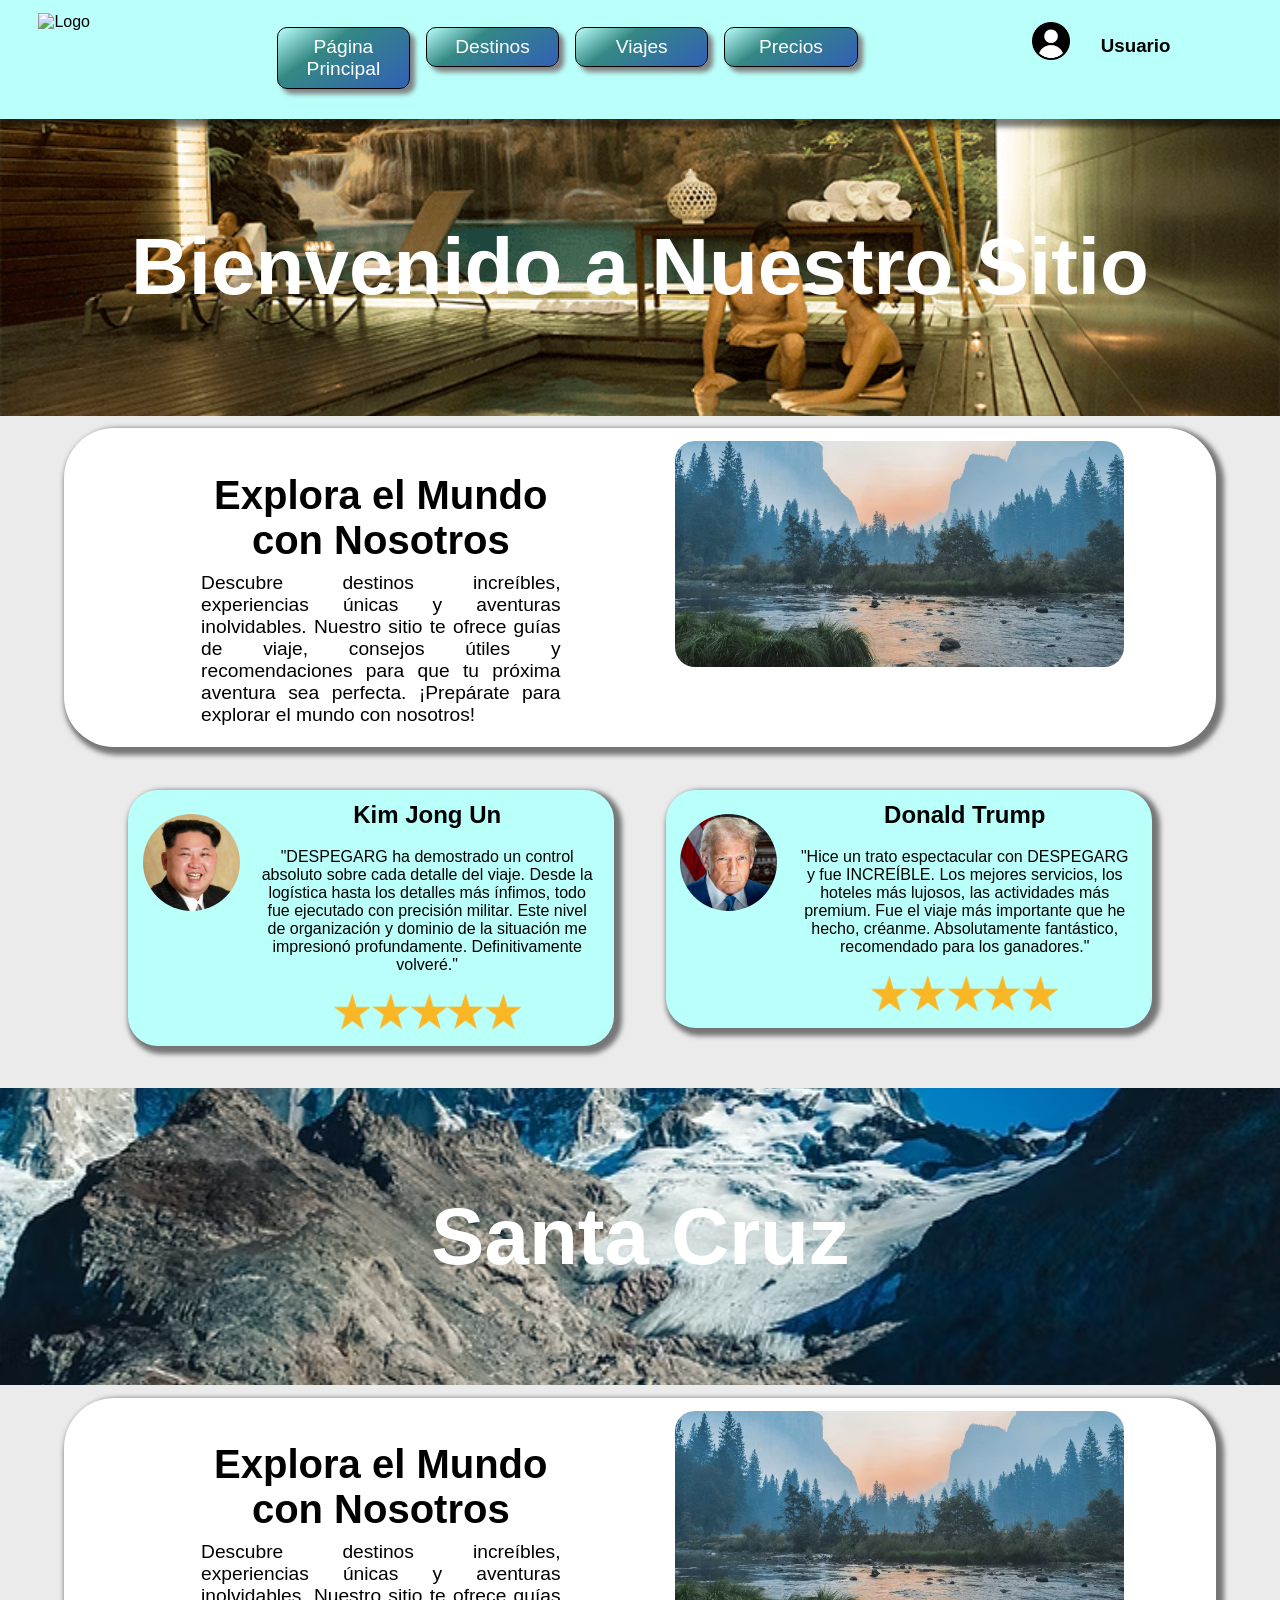
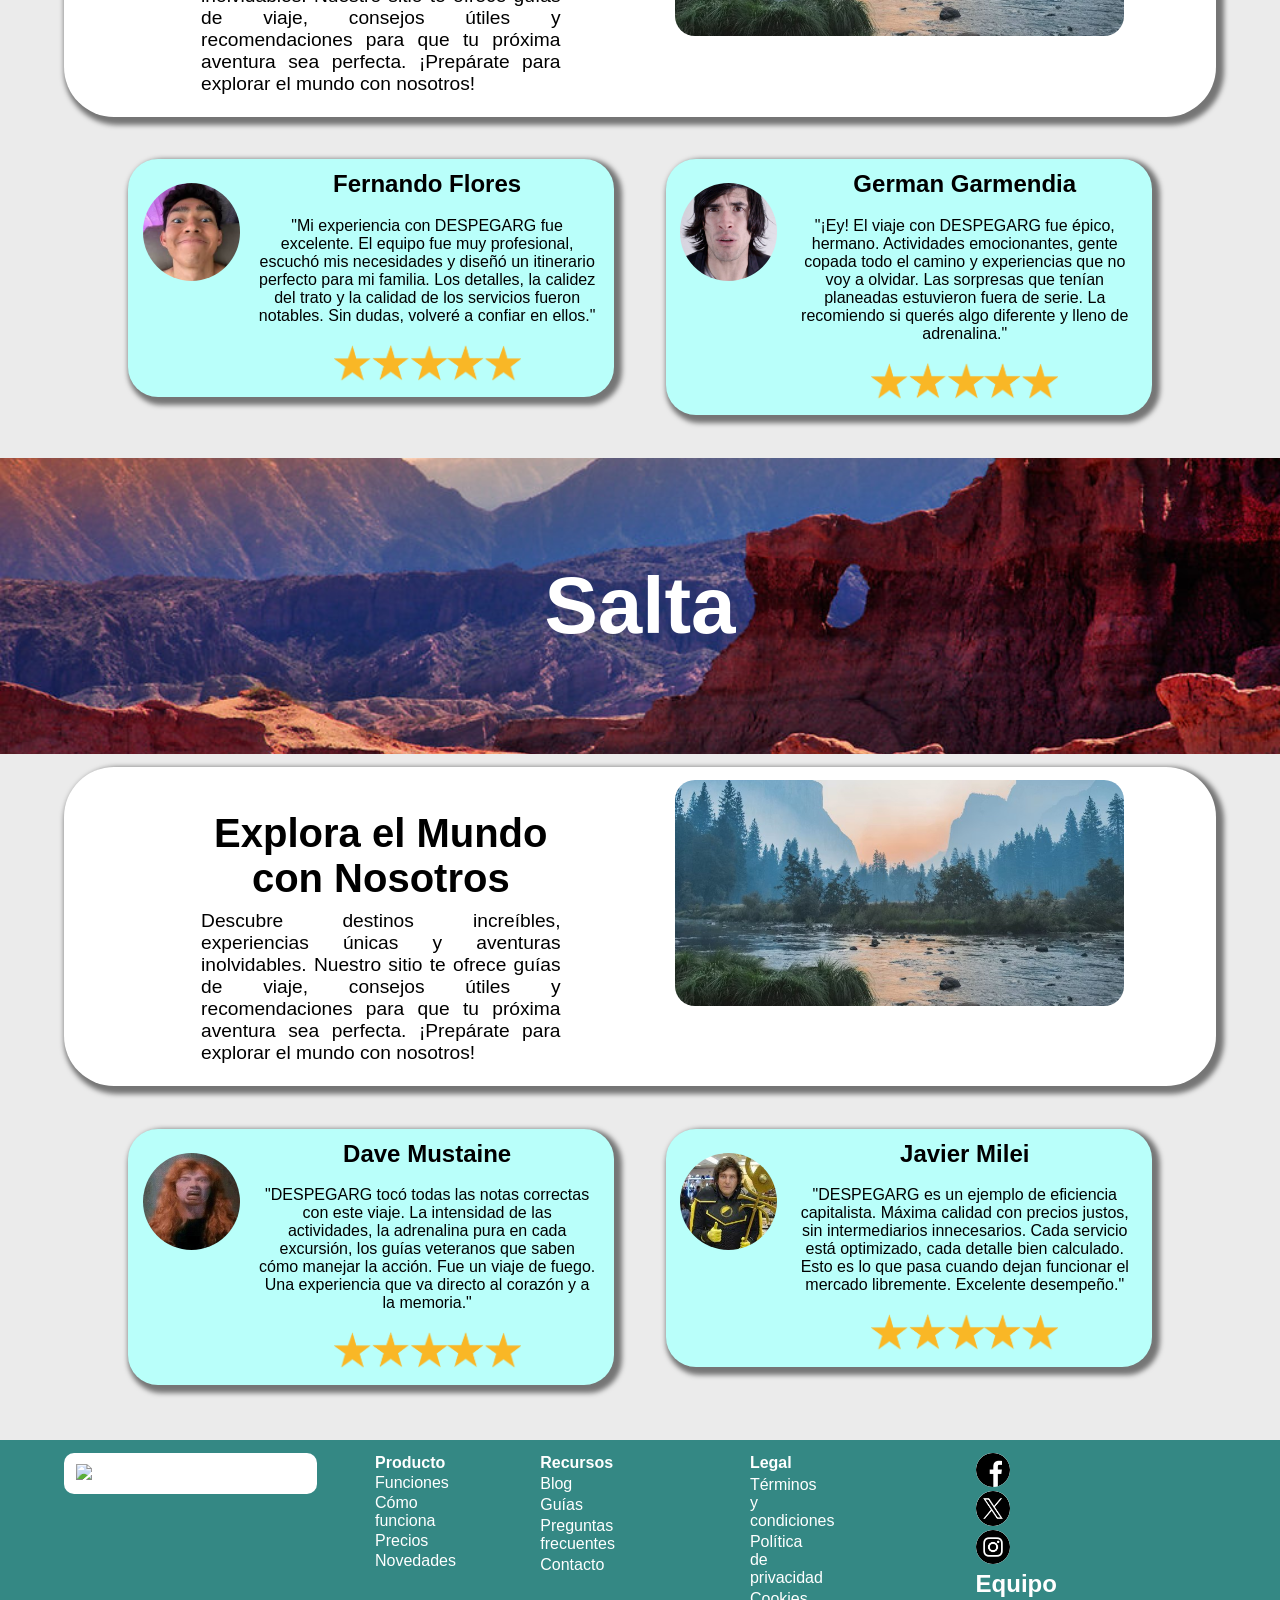
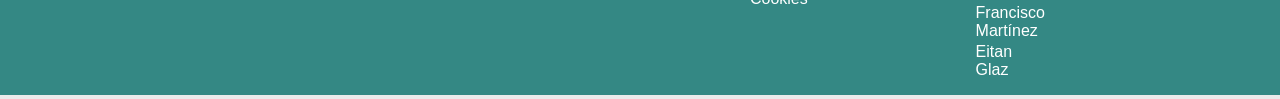
==== commit fccef0d9: "Cambio de fotos" ====
--- a/sitio/Destinos.html
+++ b/sitio/Destinos.html
@@ -53,8 +53,8 @@
                 </div>
             </div>
         </section>
-        <section class="banner" style="background-color: #126734;">
-                <h1>Bienvenido a Nuestro Sitio</h1>
+        <section class="banner" style="background: url('img/Santacruz.avif') no-repeat center center; background-size: cover;">
+                <h1>Santa Cruz</h1>
         </section>
         <section class="doble">
             <div class="izquierda">
@@ -81,8 +81,8 @@
                 </div>
             </div>
         </section>
-        <section class="banner" style="background-color: #126734;">
-                <h1>Bienvenido a Nuestro Sitio</h1>
+        <section class="banner" style="background: url('img/Salta.jpg') no-repeat center center; background-size: cover;">
+                <h1>Salta</h1>
         </section>
         <section class="doble">
             <div class="izquierda">
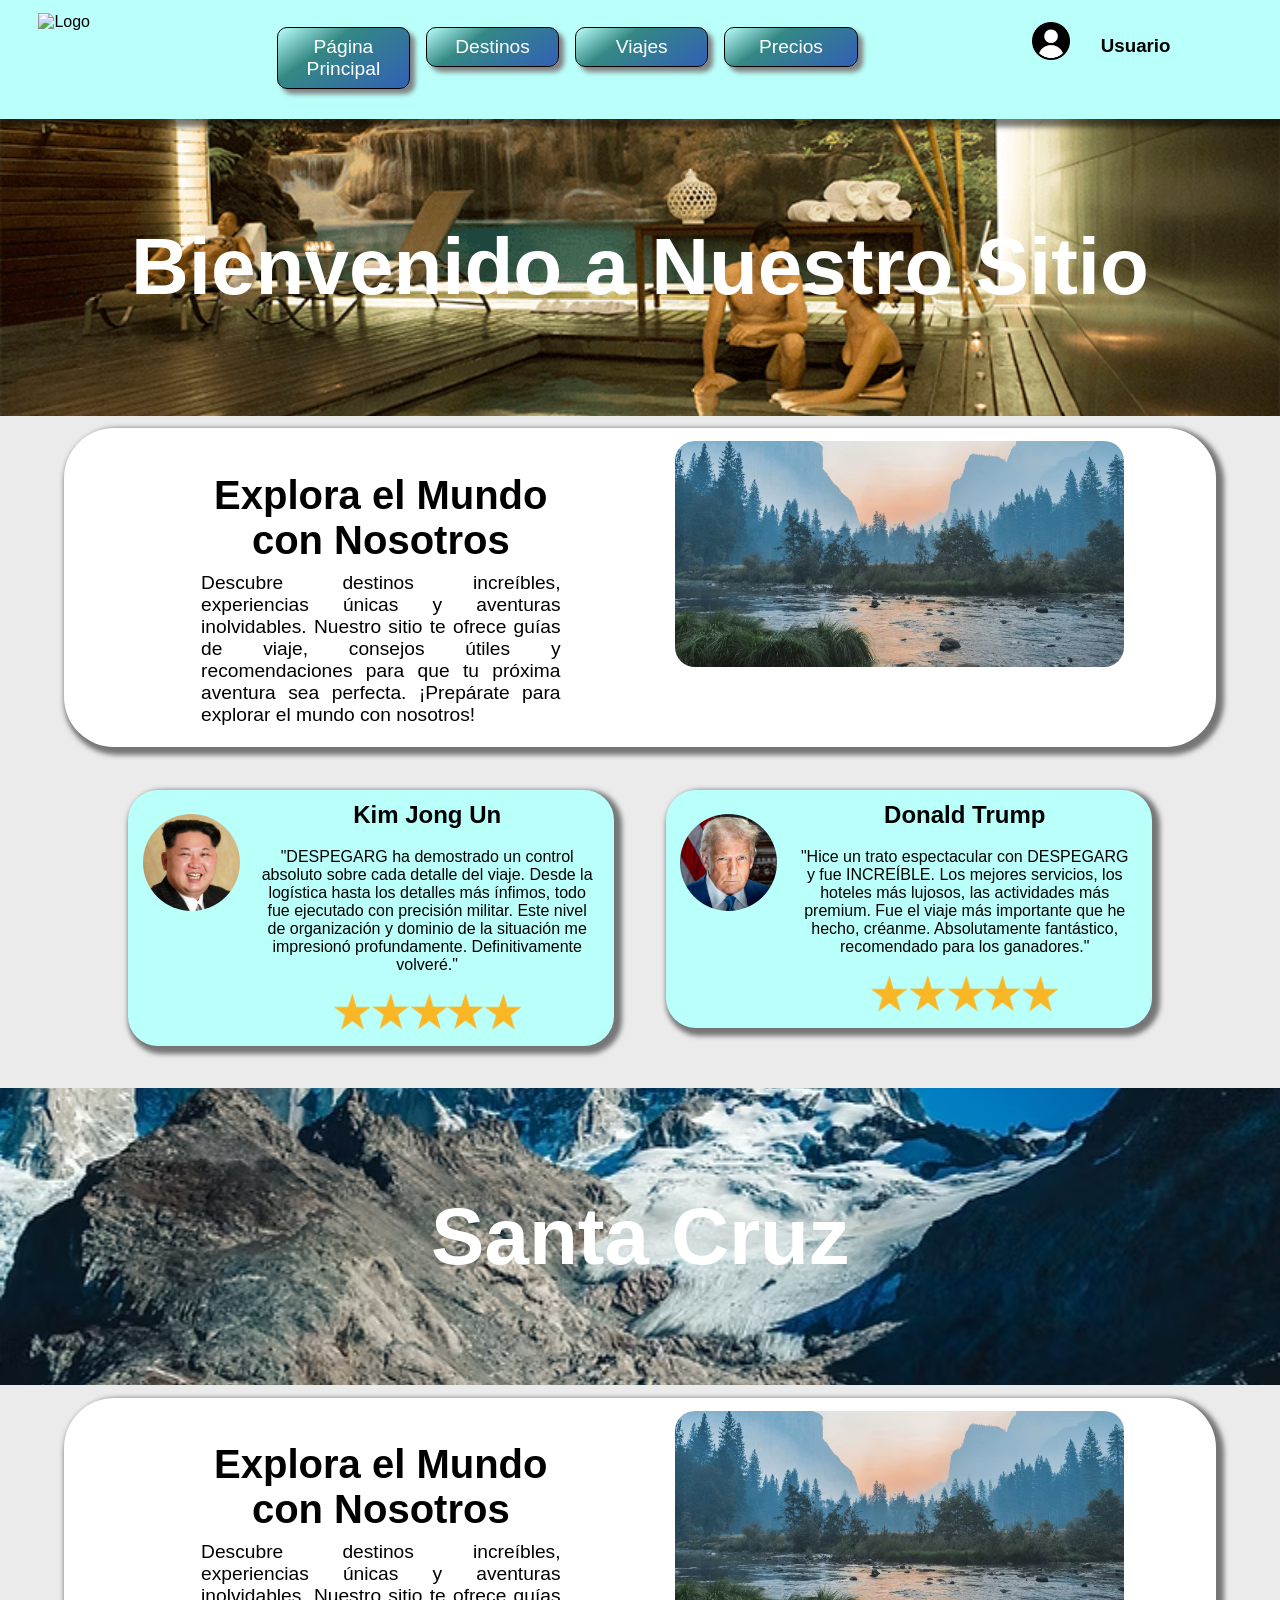
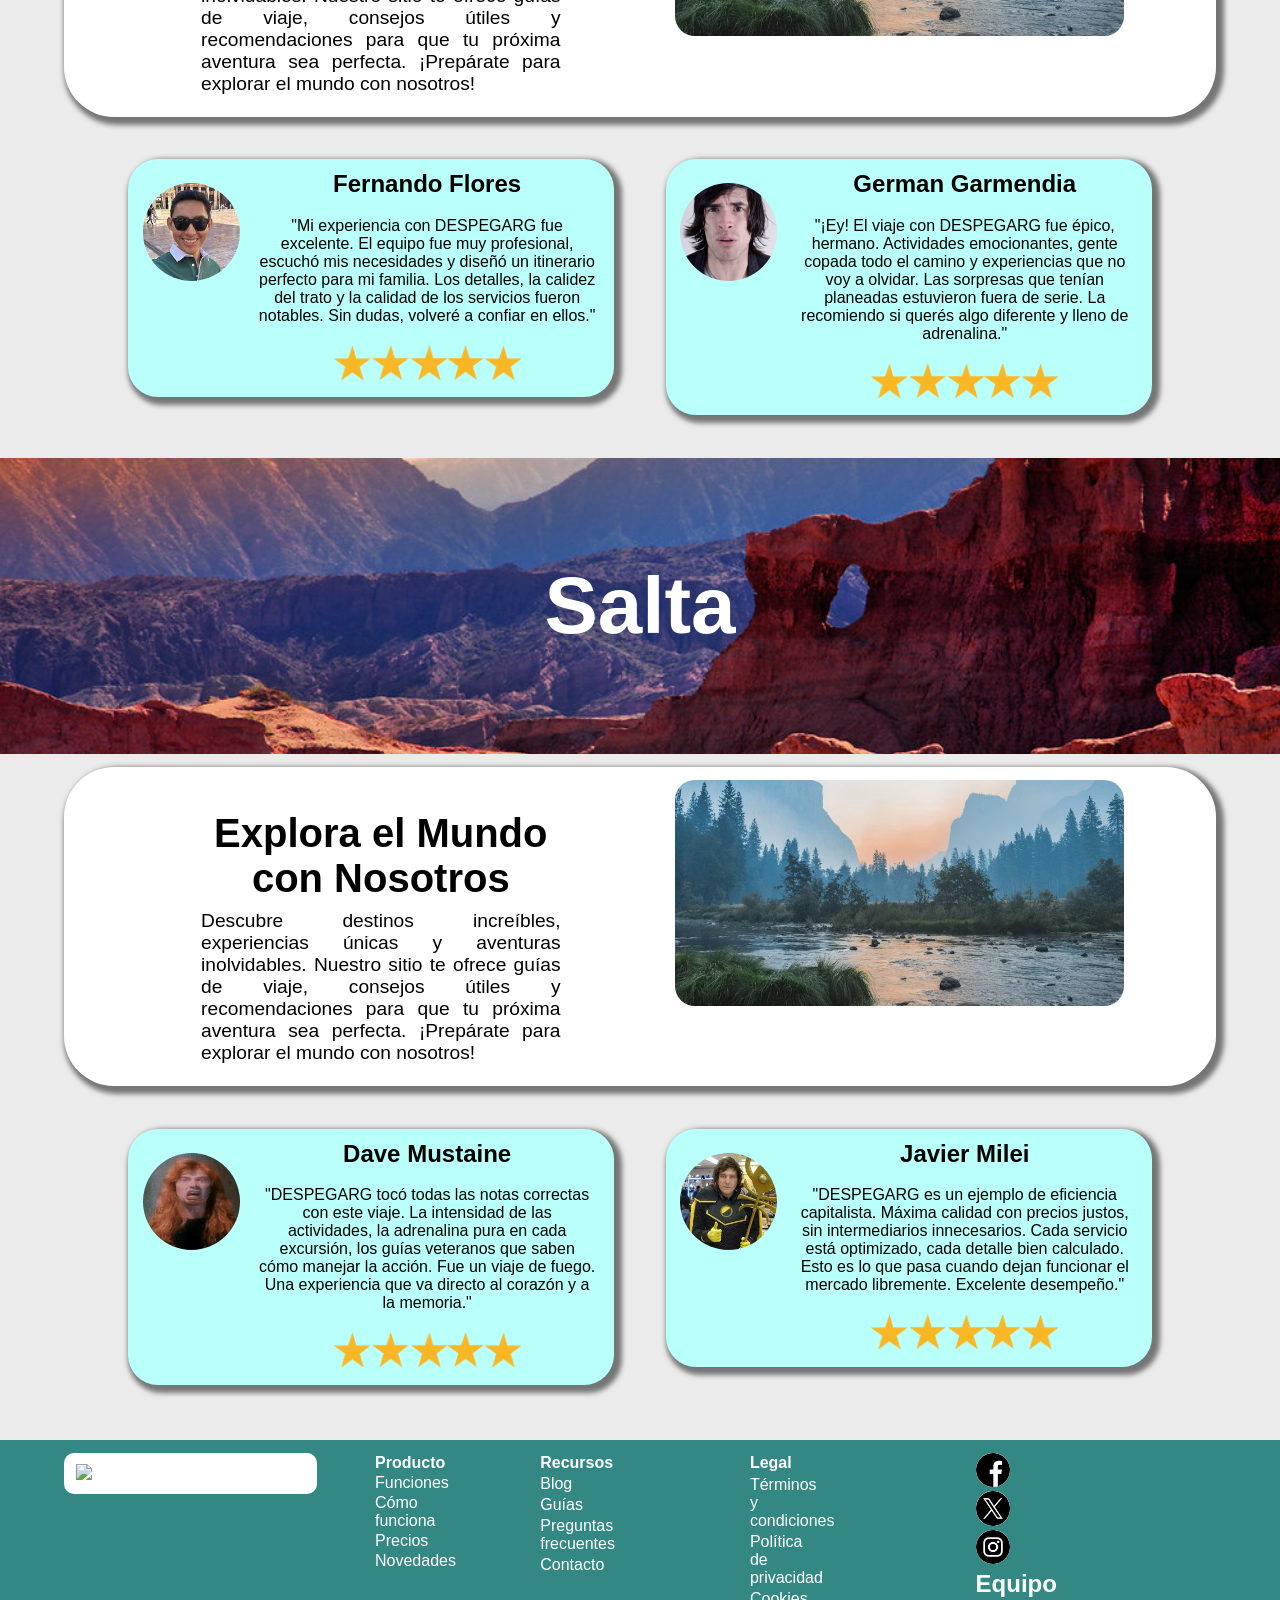
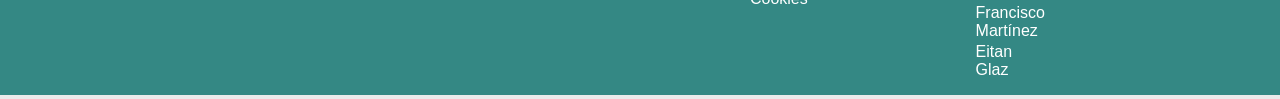
==== commit ab5db06e: "Termine la pagina viajes" ====
--- a/sitio/Destinos.html
+++ b/sitio/Destinos.html
@@ -65,7 +65,7 @@
         </section>
         <section class="reseña">
             <div class="floatIzquierda">
-                <img class="circulo" src="img/Fernando.jfif" alt="">
+                <img class="circulo" src="img/Fernando.jpeg" alt="">
                 <div>
                     <h2>Fernando Flores</h2>
                     <p>"Mi experiencia con DESPEGARG fue excelente. El equipo fue muy profesional, escuchó mis necesidades y diseñó un itinerario perfecto para mi familia. Los detalles, la calidez del trato y la calidad de los servicios fueron notables. Sin dudas, volveré a confiar en ellos."</p>
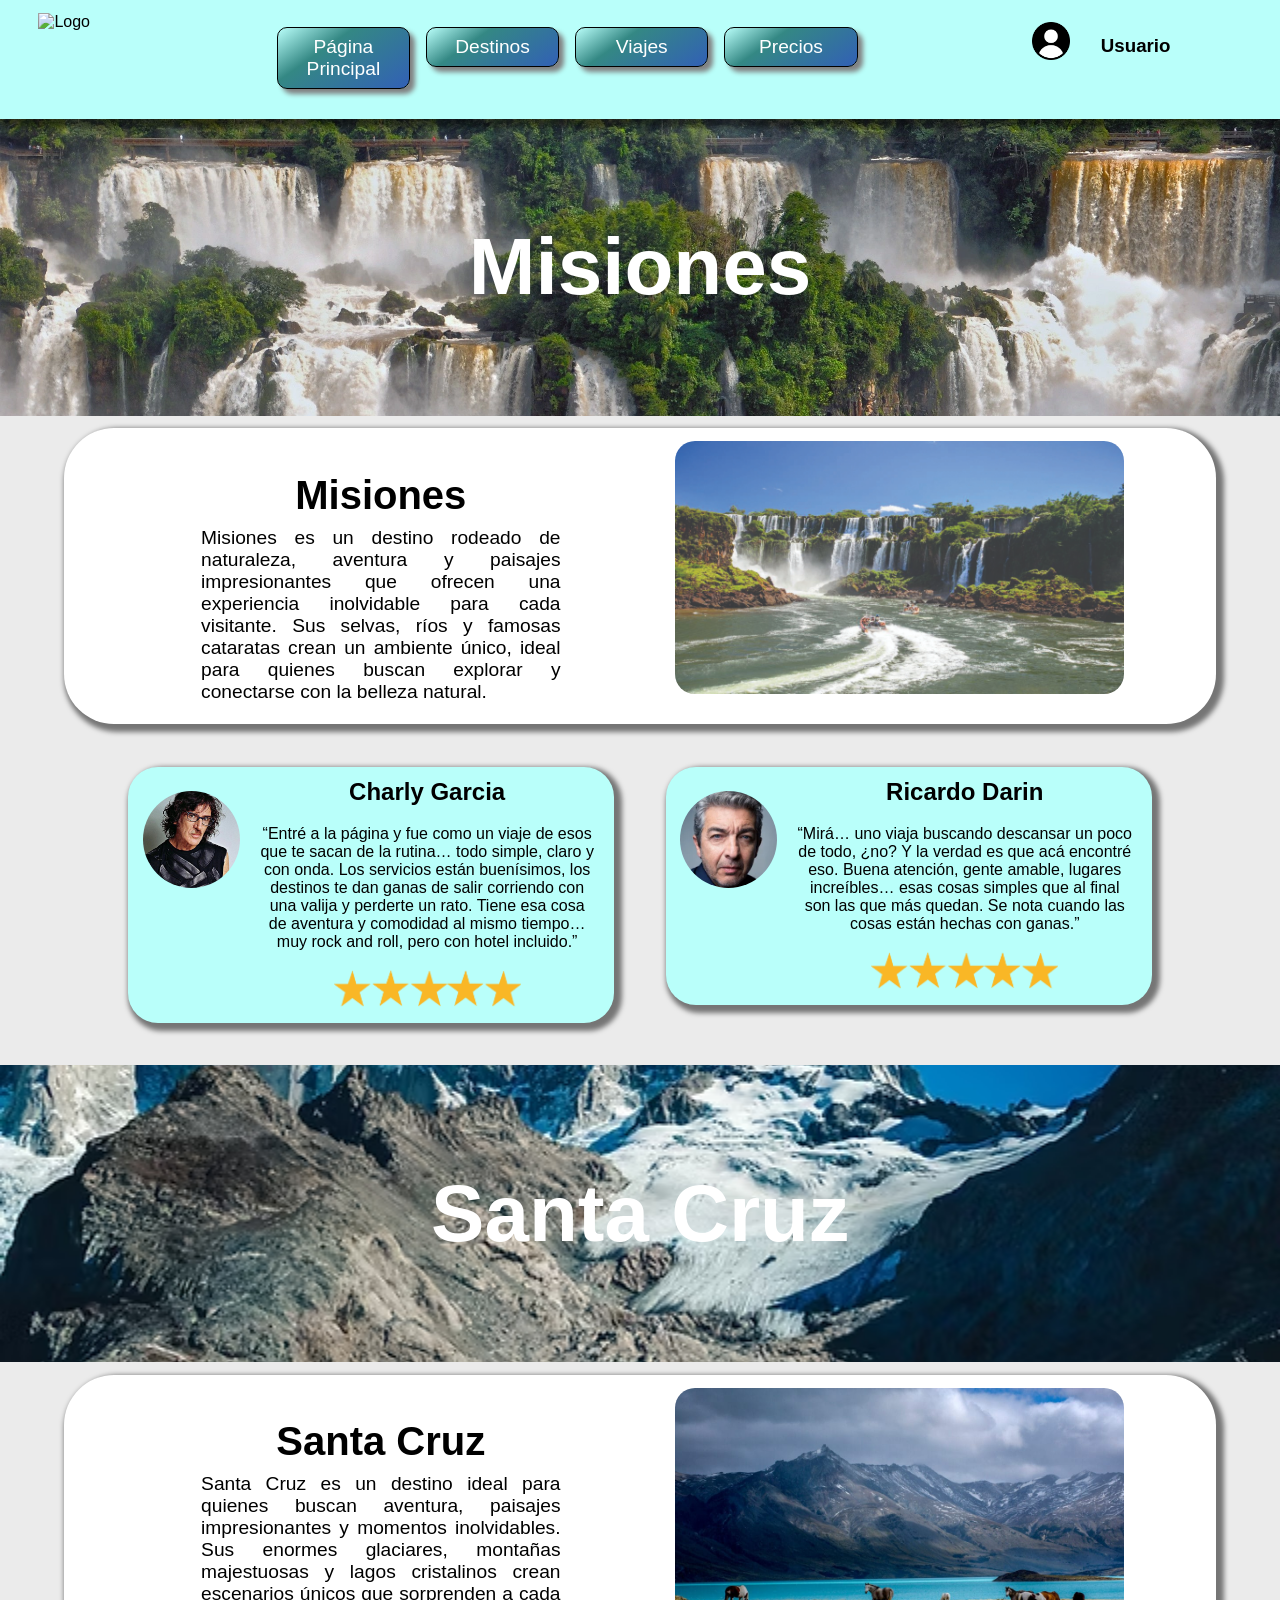
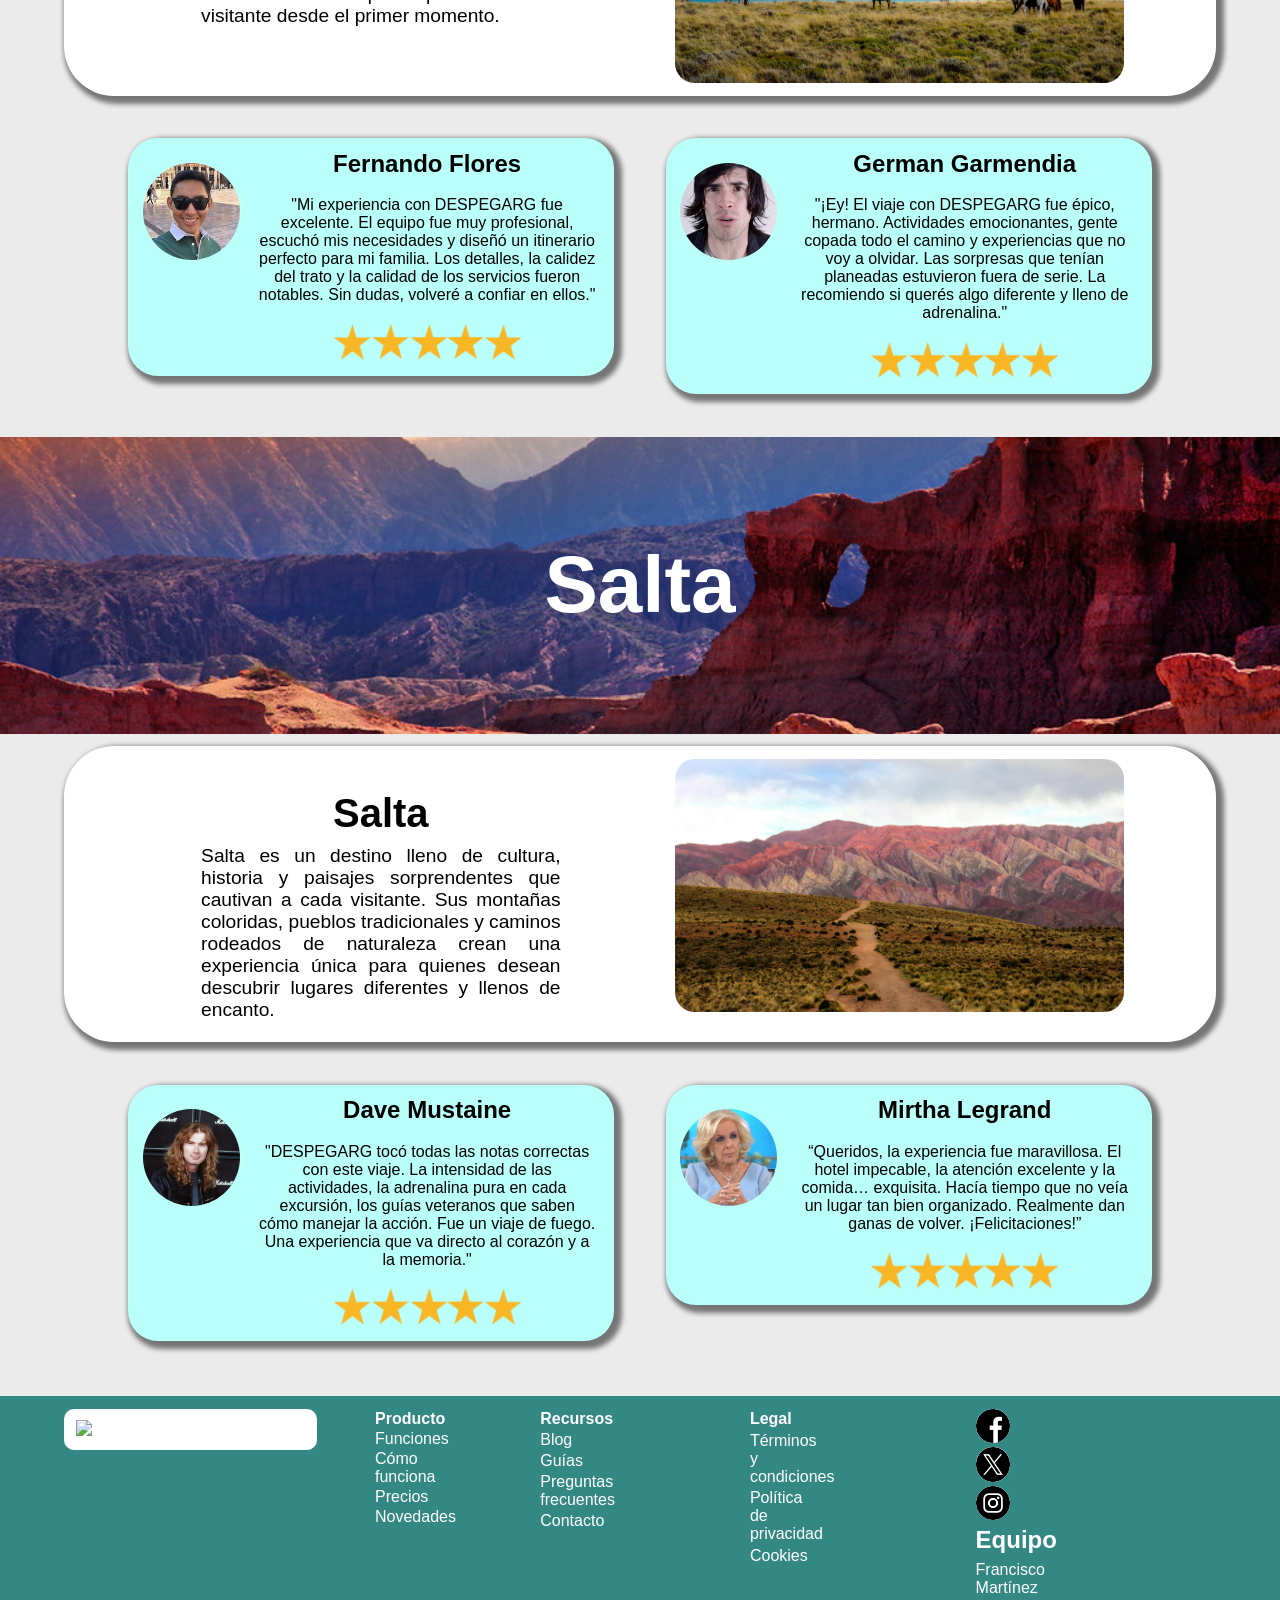
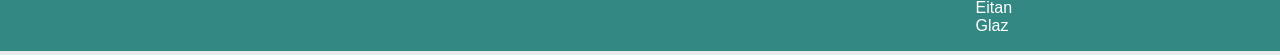
==== commit 3d4d0cd6: "Terminada la pagina de destinos, cambio en las reseñas" ====
--- a/sitio/Destinos.html
+++ b/sitio/Destinos.html
@@ -25,30 +25,30 @@
     </header>
 
     <main>
-        <section class="banner" style="background: url('img/spa-hotel-5-estrellas-3.png') no-repeat center center; background-size: cover;">
-                <h1>Bienvenido a Nuestro Sitio</h1>
+        <section class="banner" style="background: url('img/Misiones.webp') no-repeat center center; background-size: cover;">
+                <h1>Misiones</h1>
         </section>
         <section class="doble">
             <div class="izquierda">
-                <h1>Explora el Mundo con Nosotros</h1>
-                <p>Descubre destinos increíbles, experiencias únicas y aventuras inolvidables. Nuestro sitio te ofrece guías de viaje, consejos útiles y recomendaciones para que tu próxima aventura sea perfecta. ¡Prepárate para explorar el mundo con nosotros!</p>
+                <h1>Misiones</h1>
+                <p>Misiones es un destino rodeado de naturaleza, aventura y paisajes impresionantes que ofrecen una experiencia inolvidable para cada visitante. Sus selvas, ríos y famosas cataratas crean un ambiente único, ideal para quienes buscan explorar y conectarse con la belleza natural.</p>
             </div>
-                 <img class="derecha" src="img/foto.jpg" alt="Travel Image">   
+                 <img class="derecha" src="img/MisionesEJ.jpg" alt="Travel Image">   
         </section>
         <section class="reseña">
             <div class="floatIzquierda">
-                <img class="circulo" src="img/Kim.jpg" alt="">
+                <img class="circulo" src="img/CharlyGarcia.jpg" alt="">
                 <div>
-                    <h2>Kim Jong Un</h2>
-                    <p>"DESPEGARG ha demostrado un control absoluto sobre cada detalle del viaje. Desde la logística hasta los detalles más ínfimos, todo fue ejecutado con precisión militar. Este nivel de organización y dominio de la situación me impresionó profundamente. Definitivamente volveré."</p>
+                    <h2>Charly Garcia</h2>
+                    <p>“Entré a la página y fue como un viaje de esos que te sacan de la rutina… todo simple, claro y con onda. Los servicios están buenísimos, los destinos te dan ganas de salir corriendo con una valija y perderte un rato. Tiene esa cosa de aventura y comodidad al mismo tiempo… muy rock and roll, pero con hotel incluido.”</p>
                     <img class="estrellas" src="img/5_ESTRELLAS.png" alt="">
                 </div>
             </div>
              <div class="floatDerecha">
-                <img class="circulo" src="img/Donald.jpg" alt="">
+                <img class="circulo" src="img/RicardoD.jpg" alt="">
                 <div>
-                    <h2>Donald Trump</h2>
-                    <p>"Hice un trato espectacular con DESPEGARG y fue INCREÍBLE. Los mejores servicios, los hoteles más lujosos, las actividades más premium. Fue el viaje más importante que he hecho, créanme. Absolutamente fantástico, recomendado para los ganadores."</p>
+                    <h2>Ricardo Darin</h2>
+                    <p>“Mirá… uno viaja buscando descansar un poco de todo, ¿no? Y la verdad es que acá encontré eso. Buena atención, gente amable, lugares increíbles… esas cosas simples que al final son las que más quedan. Se nota cuando las cosas están hechas con ganas.”</p>
                     <img class="estrellas" src="img/5_ESTRELLAS.png" alt="">
                 </div>
             </div>
@@ -58,10 +58,10 @@
         </section>
         <section class="doble">
             <div class="izquierda">
-                <h1>Explora el Mundo con Nosotros</h1>
-                <p>Descubre destinos increíbles, experiencias únicas y aventuras inolvidables. Nuestro sitio te ofrece guías de viaje, consejos útiles y recomendaciones para que tu próxima aventura sea perfecta. ¡Prepárate para explorar el mundo con nosotros!</p>
+                <h1>Santa Cruz</h1>
+                <p>Santa Cruz es un destino ideal para quienes buscan aventura, paisajes impresionantes y momentos inolvidables. Sus enormes glaciares, montañas majestuosas y lagos cristalinos crean escenarios únicos que sorprenden a cada visitante desde el primer momento.</p>
             </div>
-                 <img class="derecha"  src="img/foto.jpg" alt="Travel Image">   
+                 <img class="derecha"  src="img/SantacruzEJ.jpg" alt="Travel Image">   
         </section>
         <section class="reseña">
             <div class="floatIzquierda">
@@ -86,14 +86,14 @@
         </section>
         <section class="doble">
             <div class="izquierda">
-                <h1>Explora el Mundo con Nosotros</h1>
-                <p>Descubre destinos increíbles, experiencias únicas y aventuras inolvidables. Nuestro sitio te ofrece guías de viaje, consejos útiles y recomendaciones para que tu próxima aventura sea perfecta. ¡Prepárate para explorar el mundo con nosotros!</p>
+                <h1>Salta</h1>
+                <p>Salta es un destino lleno de cultura, historia y paisajes sorprendentes que cautivan a cada visitante. Sus montañas coloridas, pueblos tradicionales y caminos rodeados de naturaleza crean una experiencia única para quienes desean descubrir lugares diferentes y llenos de encanto.</p>
             </div>
-                 <img class="derecha" src="img/foto.jpg" alt="Travel Image">   
+                 <img class="derecha" src="img/SaltaEJ.webp" alt="Travel Image">   
         </section>
         <section class="reseña">
             <div class="floatIzquierda">
-                <img class="circulo" src="img/eldave.jpg" alt="">
+                <img class="circulo" src="img/Dave.png" alt="">
                 <div>
                     <h2>Dave Mustaine</h2>
                     <p>"DESPEGARG tocó todas las notas correctas con este viaje. La intensidad de las actividades, la adrenalina pura en cada excursión, los guías veteranos que saben cómo manejar la acción. Fue un viaje de fuego. Una experiencia que va directo al corazón y a la memoria."</p>
@@ -101,10 +101,10 @@
                 </div>
             </div>
              <div class="floatDerecha">
-                <img class="circulo" src="img/Milei.jpg" alt="">
+                <img class="circulo" src="img/Mirtha.jpg" alt="">
                 <div>
-                    <h2>Javier Milei</h2>
-                    <p>"DESPEGARG es un ejemplo de eficiencia capitalista. Máxima calidad con precios justos, sin intermediarios innecesarios. Cada servicio está optimizado, cada detalle bien calculado. Esto es lo que pasa cuando dejan funcionar el mercado libremente. Excelente desempeño."</p>
+                    <h2>Mirtha Legrand  </h2>
+                    <p>“Queridos, la experiencia fue maravillosa. El hotel impecable, la atención excelente y la comida… exquisita. Hacía tiempo que no veía un lugar tan bien organizado. Realmente dan ganas de volver. ¡Felicitaciones!”</p>
                     <img class="estrellas" src="img/5_ESTRELLAS.png" alt="">
                 </div>
             </div>
